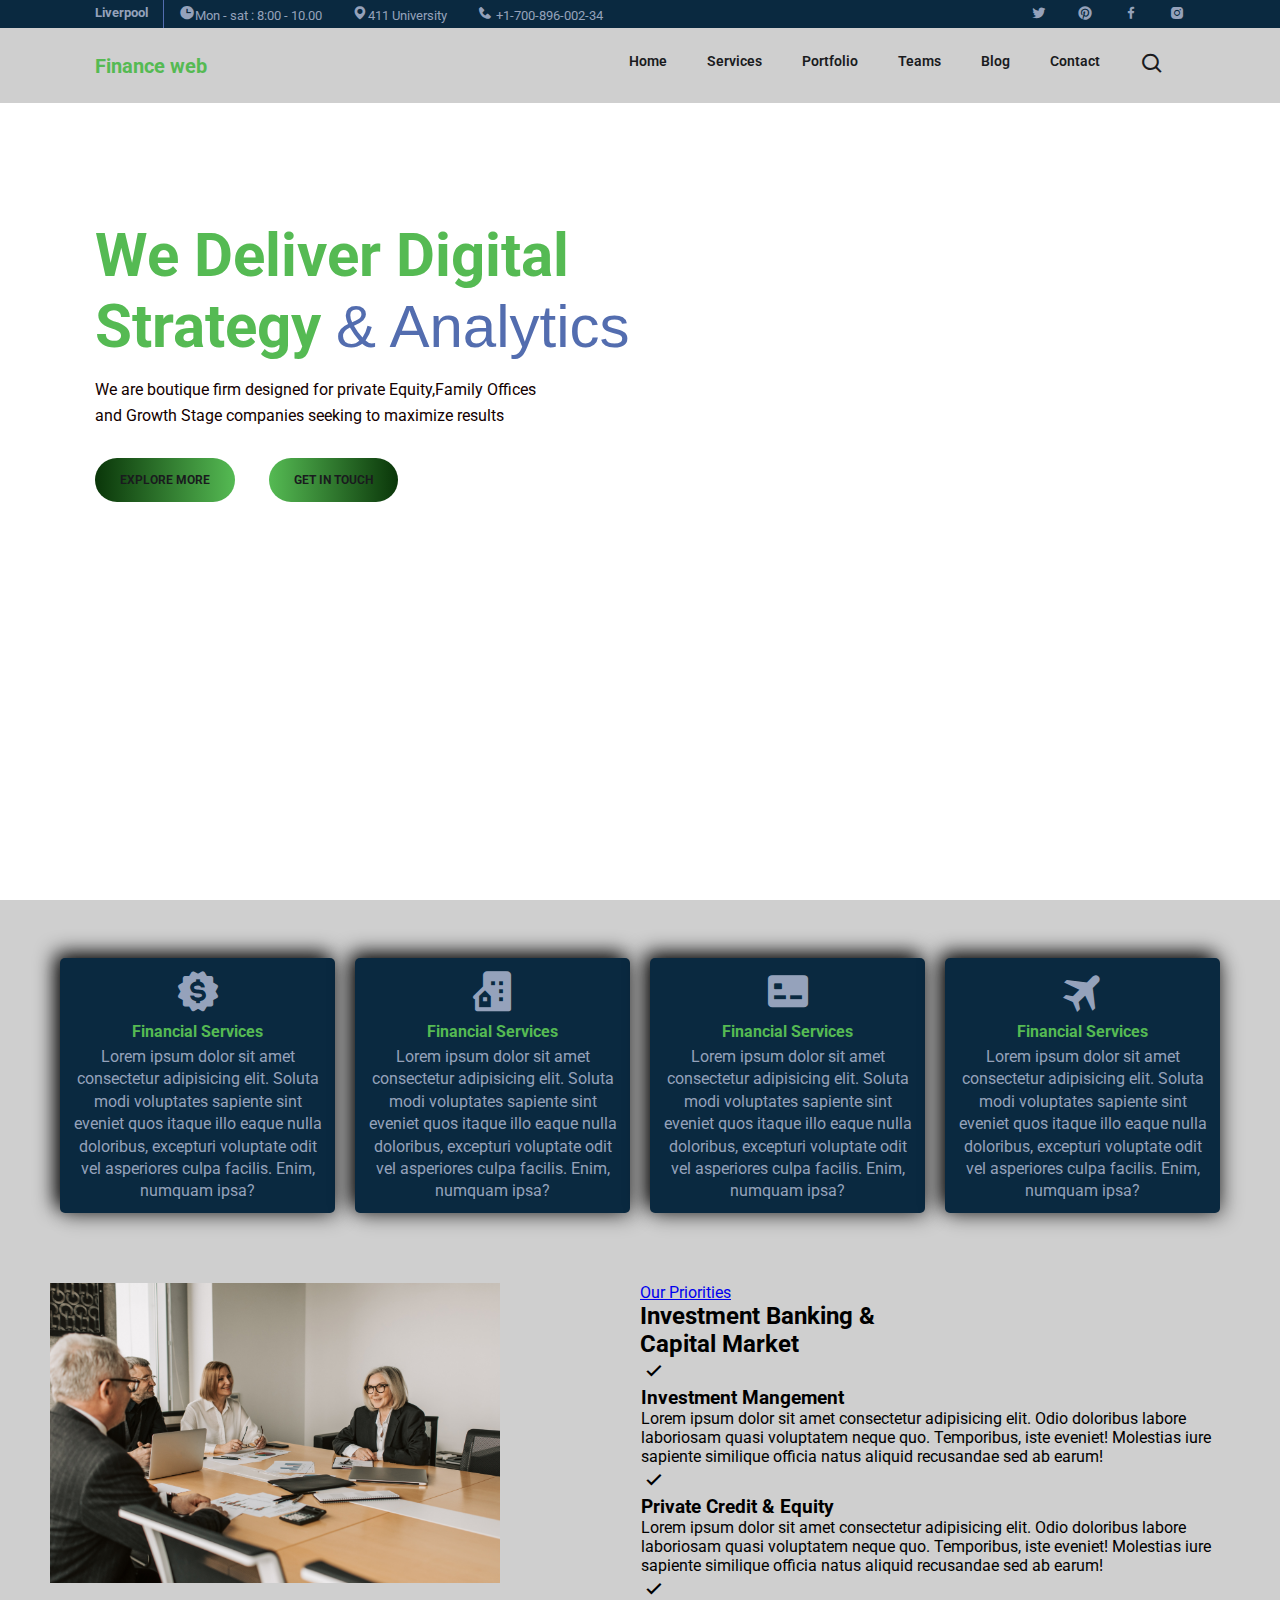
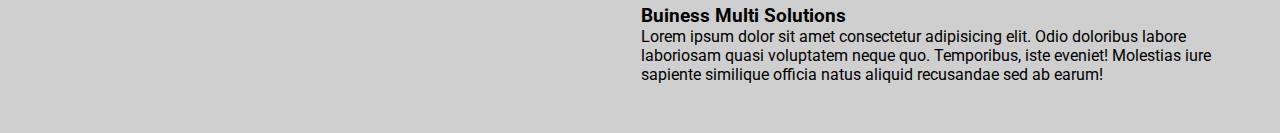
==== index.html @ 07872756 "goals and investments" ====
<!DOCTYPE html>
<html lang="en">

<head>
    <meta charset="UTF-8">
    <meta http-equiv="X-UA-Compatible" content="IE=edge">
    <meta name="viewport" content="width=device-width, initial-scale=1.0">
    <title>Consultancy</title>
    <link rel="stylesheet" href="style.css">
    <link rel="stylesheet" href="boxicons-2.1.4/css/boxicons.min.css">

</head>

<body>
    <div class="showcase">
        <!-- navbar top section -->
        <div class="navbar-top">
            <ul class="left">
                <li><a href="#">Liverpool</a></li>
                <li><a href="#"><i class="bx bxs-time bx-xs"></i>Mon - sat : 8:00 - 10.00</a></li>
                <li><a href="#"><i class="bx bxs-map bx-xs"></i>411 University</a></li>
                <li><a href="#"><i class="bx bxs-phone bx-xs"></i> +1-700-896-002-34</a></li>

            </ul>
            <ul class="right">

                <li><a href="#"><i class="bx bxl-twitter bx-xs"></i></a></li>
                <li><a href="#"><i class="bx bxl-pinterest bx-xs"></i></a></li>
                <li><a href="#"><i class="bx bxl-facebook bx-xs"></i></a></li>
                <li><a href="#"><i class="bx bxl-instagram-alt bx-xs"></i></a></li>
            </ul>
        </div>
        <!-- navbar buton section  -->
        <div class="navbar-botton">
            <a href="#" class="brand-left">Finance web</a>
            <ul class="menu-right">
                <li><a href="#" class="Home">Home</a></li>
                <li><a href="#" class="Home">Services</a></li>
                <li><a href="#" class="Home">Portfolio</a></li>
                <li><a href="#" class="Home">Teams</a></li>
                <li><a href="#" class="Home">Blog</a></li>
                <li><a href="#" class="Home">Contact</a></li>
                <li><a href="#"><i class="bx bx-search bx-sm" id="search-btn"></i></a></li>
            </ul>
            <div class="search-form">
                <input type="search" name="search-box" id="search-box" placeholder="Search here..">
                <label for="search-box" class="bx bx-search bx-sm"></label>
            </div>
        </div>
        <!-- showcase content section -->
        <div class="showcase-content">
            <h1>We Deliver Digital <br> Strategy <span>& Analytics</span></h1>
            <p>We are boutique firm designed for private Equity,Family Offices <br>and Growth Stage companies seeking to maximize results </p>
            <a href="#" class="btn btn-left">EXPLORE MORE</a>
            <a href="#" class="btn btn-right">GET IN TOUCH</a>
        </div>
    </div>

    <!-- Services / goal Section -->
    <section id="services" class="bg-light py-3">
        <div class="wrapper">
            <div class="items">
                <div class="item">
                    <i class="bx bxs-badge-dollar bx-lg"></i>
                    <h3>Financial Services</h3>
                    <p>Lorem ipsum dolor sit amet consectetur adipisicing elit. Soluta modi voluptates sapiente sint eveniet quos itaque illo eaque nulla doloribus, excepturi voluptate odit vel asperiores culpa facilis. Enim, numquam ipsa?</p>
                </div>
                <div class="item">
                    <i class="bx bxs-building-house bx-lg"></i>
                    <h3>Financial Services</h3>
                    <p>Lorem ipsum dolor sit amet consectetur adipisicing elit. Soluta modi voluptates sapiente sint eveniet quos itaque illo eaque nulla doloribus, excepturi voluptate odit vel asperiores culpa facilis. Enim, numquam ipsa?</p>
                </div>
                <div class="item">
                    <i class="bx bxs-credit-card-front bx-lg"></i>
                    <h3>Financial Services</h3>
                    <p>Lorem ipsum dolor sit amet consectetur adipisicing elit. Soluta modi voluptates sapiente sint eveniet quos itaque illo eaque nulla doloribus, excepturi voluptate odit vel asperiores culpa facilis. Enim, numquam ipsa?</p>
                </div>
                <div class="item">
                    <i class="bx bxs-plane-alt bx-lg"></i>
                    <h3>Financial Services</h3>
                    <p>Lorem ipsum dolor sit amet consectetur adipisicing elit. Soluta modi voluptates sapiente sint eveniet quos itaque illo eaque nulla doloribus, excepturi voluptate odit vel asperiores culpa facilis. Enim, numquam ipsa?</p>
                </div>
            </div>
            <div id="goal" class="goal">
                <div class="goal-img">
                    <img src="/images/photo1.jpg">
                </div>
                <div class="goal-text">
                    <a href="#">Our Priorities</a>
                    <h2>Investment Banking & <br> Capital Market</h2>
                    <div class="contents">
                        <div class="content p-4">
                            <i class="bx bx-check bx-sm"></i>
                        </div>
                        <div class="content p-4">
                           <h3>Investment Mangement</h3>
                           <p>Lorem ipsum dolor sit amet consectetur adipisicing elit. Odio doloribus labore laboriosam quasi voluptatem neque quo. Temporibus, iste eveniet! Molestias iure sapiente similique officia natus aliquid recusandae sed ab earum!</p>
                        </div>
                    </div>
                    <div class="contents">
                        <div class="content p-4">
                            <i class="bx bx-check bx-sm"></i>
                        </div>
                        <div class="content p-4">
                           <h3>Private Credit & Equity</h3>
                           <p>Lorem ipsum dolor sit amet consectetur adipisicing elit. Odio doloribus labore laboriosam quasi voluptatem neque quo. Temporibus, iste eveniet! Molestias iure sapiente similique officia natus aliquid recusandae sed ab earum!</p>
                        </div>
                    </div>
                    <div class="contents">
                        <div class="content p-4">
                            <i class="bx bx-check bx-sm"></i>
                        </div>
                        <div class="content p-4">
                           <h3>Buiness Multi Solutions</h3>
                           <p>Lorem ipsum dolor sit amet consectetur adipisicing elit. Odio doloribus labore laboriosam quasi voluptatem neque quo. Temporibus, iste eveniet! Molestias iure sapiente similique officia natus aliquid recusandae sed ab earum!</p>
                        </div>
                    </div>
                </div>
            </div>
        </div>
    </section>
    <script src="app.js"></script>
</body>

</html>
---- style.css ----
@import url('https://fonts.googleapis.com/css2?family=Roboto:ital,wght@0,100;0,300;0,400;0,700;1,900&display=swap');

* {
    margin: 0;
    padding: 0;
    box-sizing: border-box;
    font-family: 'Roboto', sans-serif;
}



/* Utility Classes */
.text-secondary{
    color: #55BA53;
}
.text-center{
    text-align: center;
}
.bg-light{
    background: #cfcfcf;
}

.bg-secondary{
    background: #55BA53;
}

.py-0{
    padding: 16px 0;
}
.py-1{
    padding: 24px 0;
}
.py-2{
    padding: 32px 0;
}
.py-3{
    padding: 48px 0;
}


.p-0{
    padding: 16px;
}
.p-1{
    padding: 24px;
}
.p-2{
    padding: 32px;
}
.p-3{
    padding: 48px;
}
.p-4{
    padding: 1px;
}

.wrapper{
    max-width: 1320px;
    padding: 0 50px;
    margin: 0 auto;
    flex-wrap: wrap;
}


.btn{
    display: inline-block;
    padding: 15px 25px;
    margin-right: 30px;
    margin-top: 10px; 
    text-decoration: none;
    border-radius: 25px;
    color: #1a1b1e ;
    font-size: 12px ;
    font-weight: bold;
    overflow: hidden;
    transition: all 0.5s ease;
}

/* showcase Area Styling */
.showcase {
    background: linear-gradient(rgba(0, 0, 0, 0.6), rgba(0, 0, 0, 0.6), url('./images/background.jpg')) no-repeat center cover/cover;
    width: 100%;
    height: 100vh;
}

/* top Navbar */
.showcase .navbar-top {
    width: 100%;
    display: flex;
    padding: 0 80px;
    margin: 0 auto;
    justify-content: space-between;
    align-items: center;
    background-color: #0a2940;
    top: 0;
    left: 0;

}

.showcase .left {
    display: flex;
    list-style: none;
}

.showcase .left li a {
    display: inline-block;
    font-size: 13px;
    text-decoration: none;
    color: #95A2BB;
    padding: 5px 15px;
    transition: all 0.5s ease;
}

.showcase .left li a:hover {
    color: #55ba53;
}

.showcase .left li:first-child {
    font-weight: 700;
    border-right: 1px solid #536daf;
}

.showcase .right {
    display: flex;
    list-style: none;
}

.showcase .right li a {
    display: inline-block;
    font-size: 13px;
    text-decoration: none;
    color: #95A2BB;
    padding: 5px 15px;
    transition: all 0.5s ease;
}

.showcase .right li a:hover {
    color: #55ba53;
}

/* Botton navbar */
.showcase .navbar-botton {
    width: 100%;
    background: #cfcfcf;
    padding: 25px 95px;
    align-items: center;
    margin: 0 auto;
    display: flex;
    position: absolute;
    justify-content: space-between;
}

.showcase .navbar-botton .brand-left {
    color: #55ba53;
    font-size: 20px;
    font-weight: 700;
    text-decoration: none;
    transition: all 0.5s ease;
}

.showcase .navbar-botton .brand-left:hover {
    color: #0a2940;
}

.showcase .navbar-botton .menu-right {
    display: flex;
    list-style: none;
    font-size: 14px;
    font-weight: 600;

}

.showcase .navbar-botton .menu-right a {
    text-decoration: none;
    display: inline-block;
    padding: 0 20px;
    color: #1a1b1e;
    transition: all 0.5s ease;
}

.showcase .navbar-botton .menu-right a:hover {
    color: #55ba53;
}

/* Navnar Botton Search form */
.navbar-botton .search-form {
    position: absolute;
    top: 60%;
    right: 10%;
    background: #f4f4f4;
    width: 350px;
    height: 28px;
    display: flex;
    align-items: center;
    transform: scaleY(0);
    transform-origin: top;
    transition: all 0.5s ease;
}

.navbar-botton .search-form.active {
    transform: scaleY(1);
}

.navbar-botton .search-form input {
    width: 100%;
    height: 100%;
    font-size: 20px;
    border: none;
    background: #f4f4f4;
    color: #1a1b1e;
    padding: 14px;
    text-transform: none;
    outline: none;
}

.navbar-botton .search-form label {
    cursor: pointer;
    font-size: 30px;
    border: none;
    margin-right: 12px;
}

.navbar-botton .search-form label:hover {
    color: #55ba53;
}
/* showcase-content section styling */
.showcase .showcase-content{
    max-width: 850px;
    margin-top: 15%;
    padding: 0 95px;
}

.showcase .showcase-content h1{
    color: #55ba53;
    font-size: 60px;
    margin: 15px 0;
}
.showcase .showcase-content span{
    color: #536daf;
    font-family: 'Verdana' ,sans-serif;
    font-weight: 500;
}

.showcase .showcase-content p{
    color: #130000;
    line-height: 1.6;
    margin-bottom: 20px;
    text-align: justify;
}
.showcase .showcase-content .btn-left{
    background: linear-gradient(to right, #0a3609 , #55BA53);
}

.showcase .showcase-content .btn-right{
    background: linear-gradient(to left, #0a3609 , #55BA53);
}

/* services Section Styling */

#services .items{
    display: flex;
    padding-bottom: 40px;
}

#services .items .item{
    text-align: center;
    padding: 10px;
    margin: 10px;
    background: #0a2940;
    border-radius:5px ;
    box-shadow: 5px 5px 20px rgba(0, 0, 0, 0.3), -5px  -5px 20px rgba(0,0,0.3);
    transition: all 0.5s ease;
}

#services .items .item h3{
    color: #55ba53;
    font-size: 16px;
    margin: 5px;
}
#services .items .item p{
    line-height: 1.4;
    color: #95A2BB;
}
#services .items .item i{
    color: #95A2BB;
}
#services .items .item:hover i{
    color: #55BA53;

}
#services .items .item:hover{
    color: #0a2940;
    transform: scale(1.05);
}

#services .items .item:hover h3{
    color: #f4f4f4;
}

/* Services Section Bottoin */
#goal{
    display: flex;
    padding-top: 20px;
}

#goal div{
    flex: 1;
}

#goal .goal-img{
    display: inline-block;
    position: relative;
    width: 600px;
    height: 300px;
    overflow: hidden;
}
#goal .goal-img img{
    width: auto;
    height: 100%;
    object-fit: cover;
}
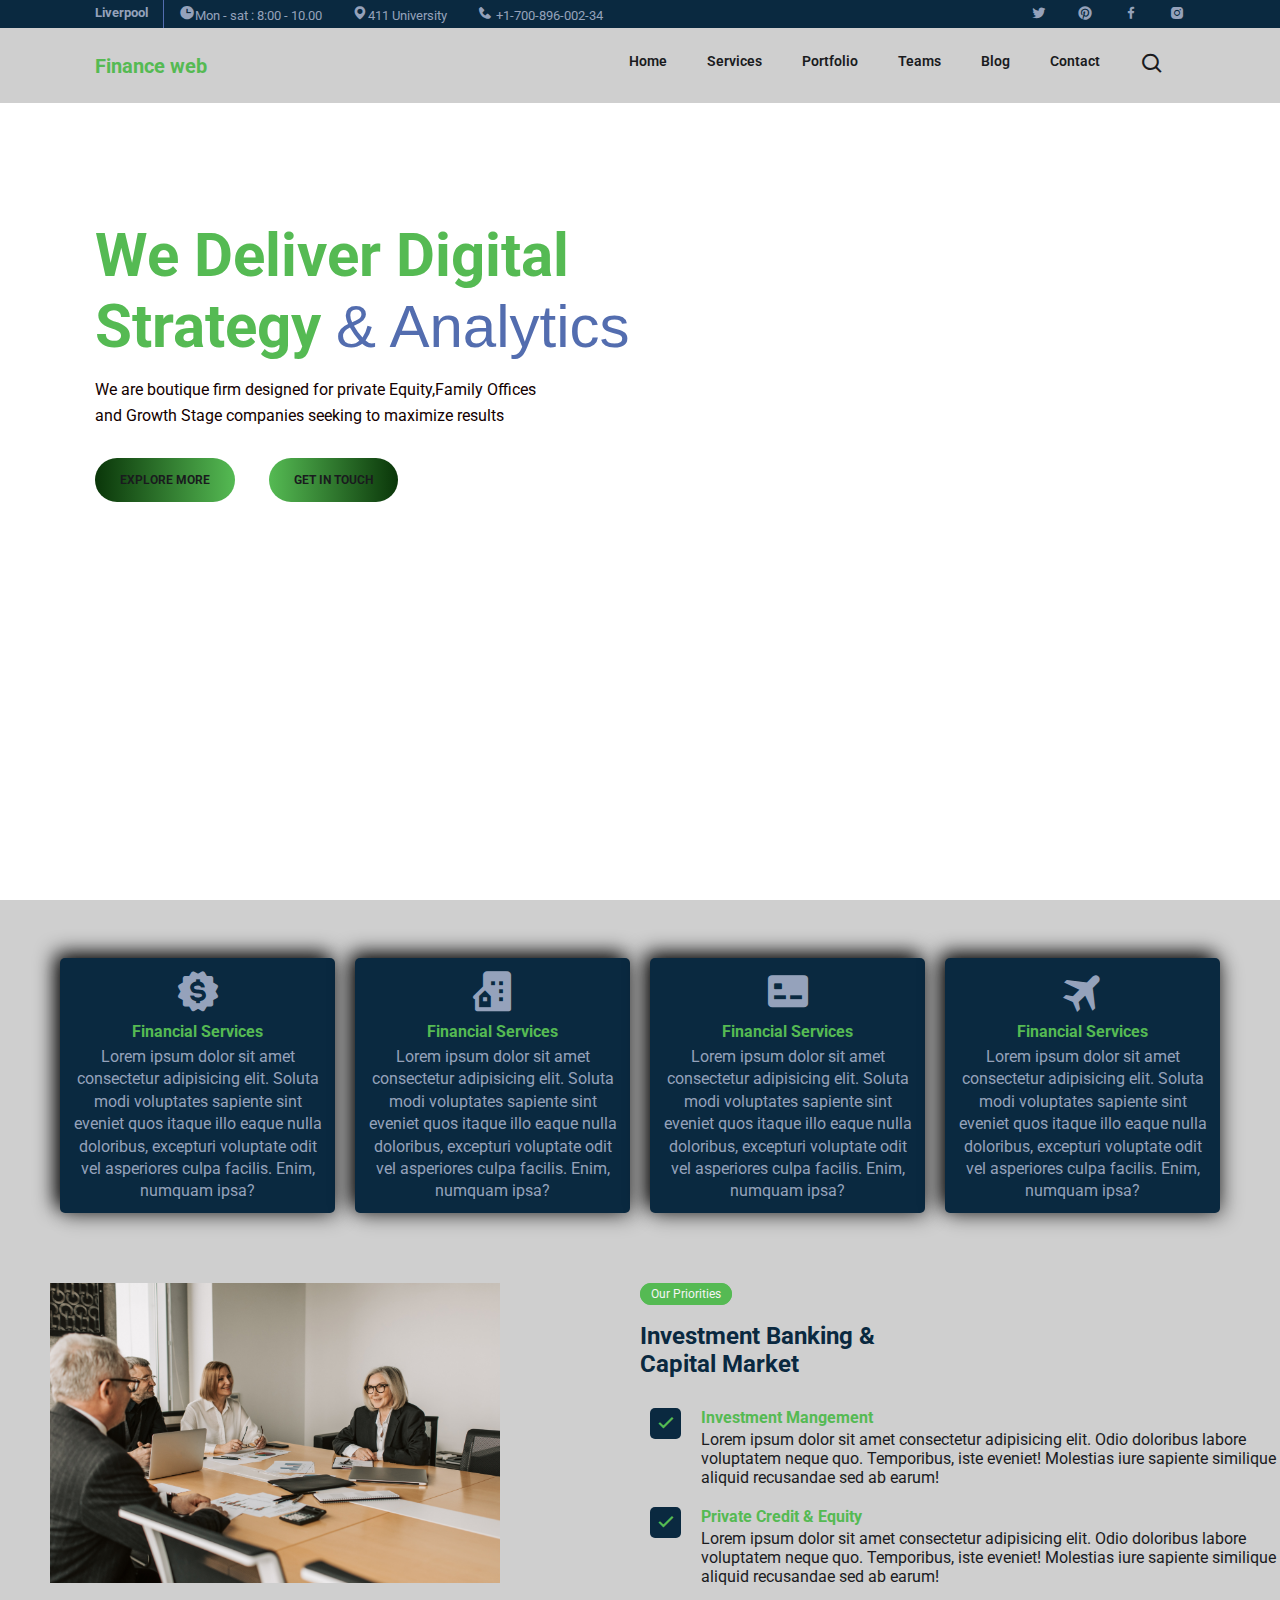
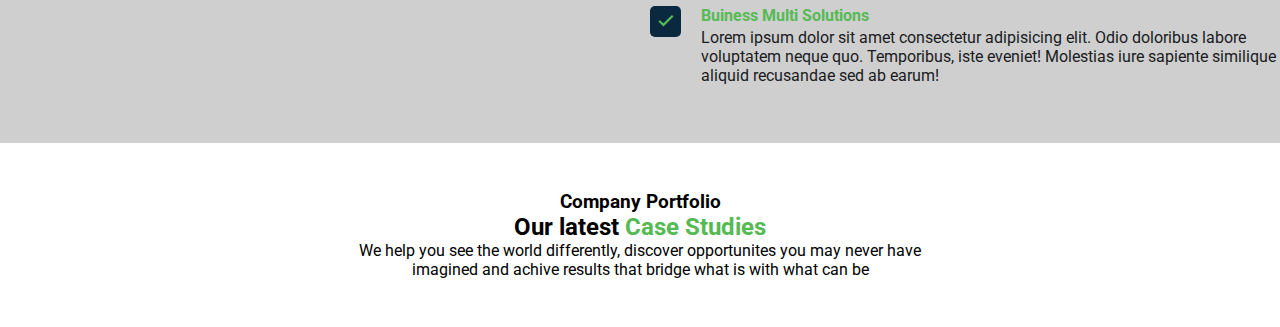
==== commit 3d8f7fb7: "commit new 1" ====
--- a/index.html
+++ b/index.html
@@ -94,7 +94,7 @@
                         </div>
                         <div class="content p-4">
                            <h3>Investment Mangement</h3>
-                           <p>Lorem ipsum dolor sit amet consectetur adipisicing elit. Odio doloribus labore laboriosam quasi voluptatem neque quo. Temporibus, iste eveniet! Molestias iure sapiente similique officia natus aliquid recusandae sed ab earum!</p>
+                           <p>Lorem ipsum dolor sit amet consectetur adipisicing elit.  Odio doloribus labore  <br>voluptatem neque quo.  Temporibus, iste eveniet! Molestias iure sapiente similique  <br>aliquid  recusandae sed ab earum!</p>
                         </div>
                     </div>
                     <div class="contents">
@@ -103,7 +103,7 @@
                         </div>
                         <div class="content p-4">
                            <h3>Private Credit & Equity</h3>
-                           <p>Lorem ipsum dolor sit amet consectetur adipisicing elit. Odio doloribus labore laboriosam quasi voluptatem neque quo. Temporibus, iste eveniet! Molestias iure sapiente similique officia natus aliquid recusandae sed ab earum!</p>
+                           <p>Lorem ipsum dolor sit amet consectetur adipisicing elit.  Odio doloribus labore  <br>voluptatem neque quo.  Temporibus, iste eveniet! Molestias iure sapiente similique  <br>aliquid  recusandae sed ab earum!</p>
                         </div>
                     </div>
                     <div class="contents">
@@ -112,13 +112,22 @@
                         </div>
                         <div class="content p-4">
                            <h3>Buiness Multi Solutions</h3>
-                           <p>Lorem ipsum dolor sit amet consectetur adipisicing elit. Odio doloribus labore laboriosam quasi voluptatem neque quo. Temporibus, iste eveniet! Molestias iure sapiente similique officia natus aliquid recusandae sed ab earum!</p>
+                           <p>Lorem ipsum dolor sit amet consectetur adipisicing elit.  Odio doloribus labore  <br>voluptatem neque quo.  Temporibus, iste eveniet! Molestias iure sapiente similique  <br>aliquid  recusandae sed ab earum!</p>
                         </div>
                     </div>
                 </div>
             </div>
         </div>
     </section>
+
+<!-- Portfolio section  -->
+
+<section id="portfolio" class="portfolio py-3">
+    <h3 class="text-center">Company Portfolio</h3>
+    <h2 class="text-center">Our latest <span class="text-secondary">Case Studies</span></h2>
+    <p class="text-center">We help you see the world differently, discover opportunites you may never have <br> imagined and achive results that bridge what is with what can be </p>
+</section>
+
     <script src="app.js"></script>
 </body>
 
--- a/style.css
+++ b/style.css
@@ -318,4 +318,52 @@
     width: auto;
     height: 100%;
     object-fit: cover;
+}
+#goal .goal-text{
+    margin: 0 40px ;
+}
+
+#goal .goal-text a{
+    color: #f4f4f4;
+    background: #55ba53;
+    text-decoration: none;
+    font-size: 12px;
+    border: 1px solid #55BA53;
+    border-radius: 25px;
+    padding: 3px 10px;
+    transition: 0.5s;
+}
+
+#goal .goal-text a:hover{
+    color: #55BA53;
+    background: #0a2940;
+}
+#goal .goal-text h2{
+    margin: 20px 0;
+    color: #0a2940;
+}
+
+#goal .goal-text .contents{
+    display: flex;
+}
+
+#goal .goal-text .contents .content{
+    flex: none;
+    padding: 10px;
+}
+#goal .goal-text .contents .content h3{
+    font-size: 16px;
+    padding-bottom: 3px;
+    color: #55BA53;
+}
+#goal .goal-text .contents .content p{
+    color: #1a1b1e;
+}
+#goal .goal-text .contents .content i{
+    color: #55BA53;
+    padding: 3px;
+    background: #0a2940;
+    align-self: flex-startS;
+    border-radius: 5px;
+    margin-right: 5pxS;
 }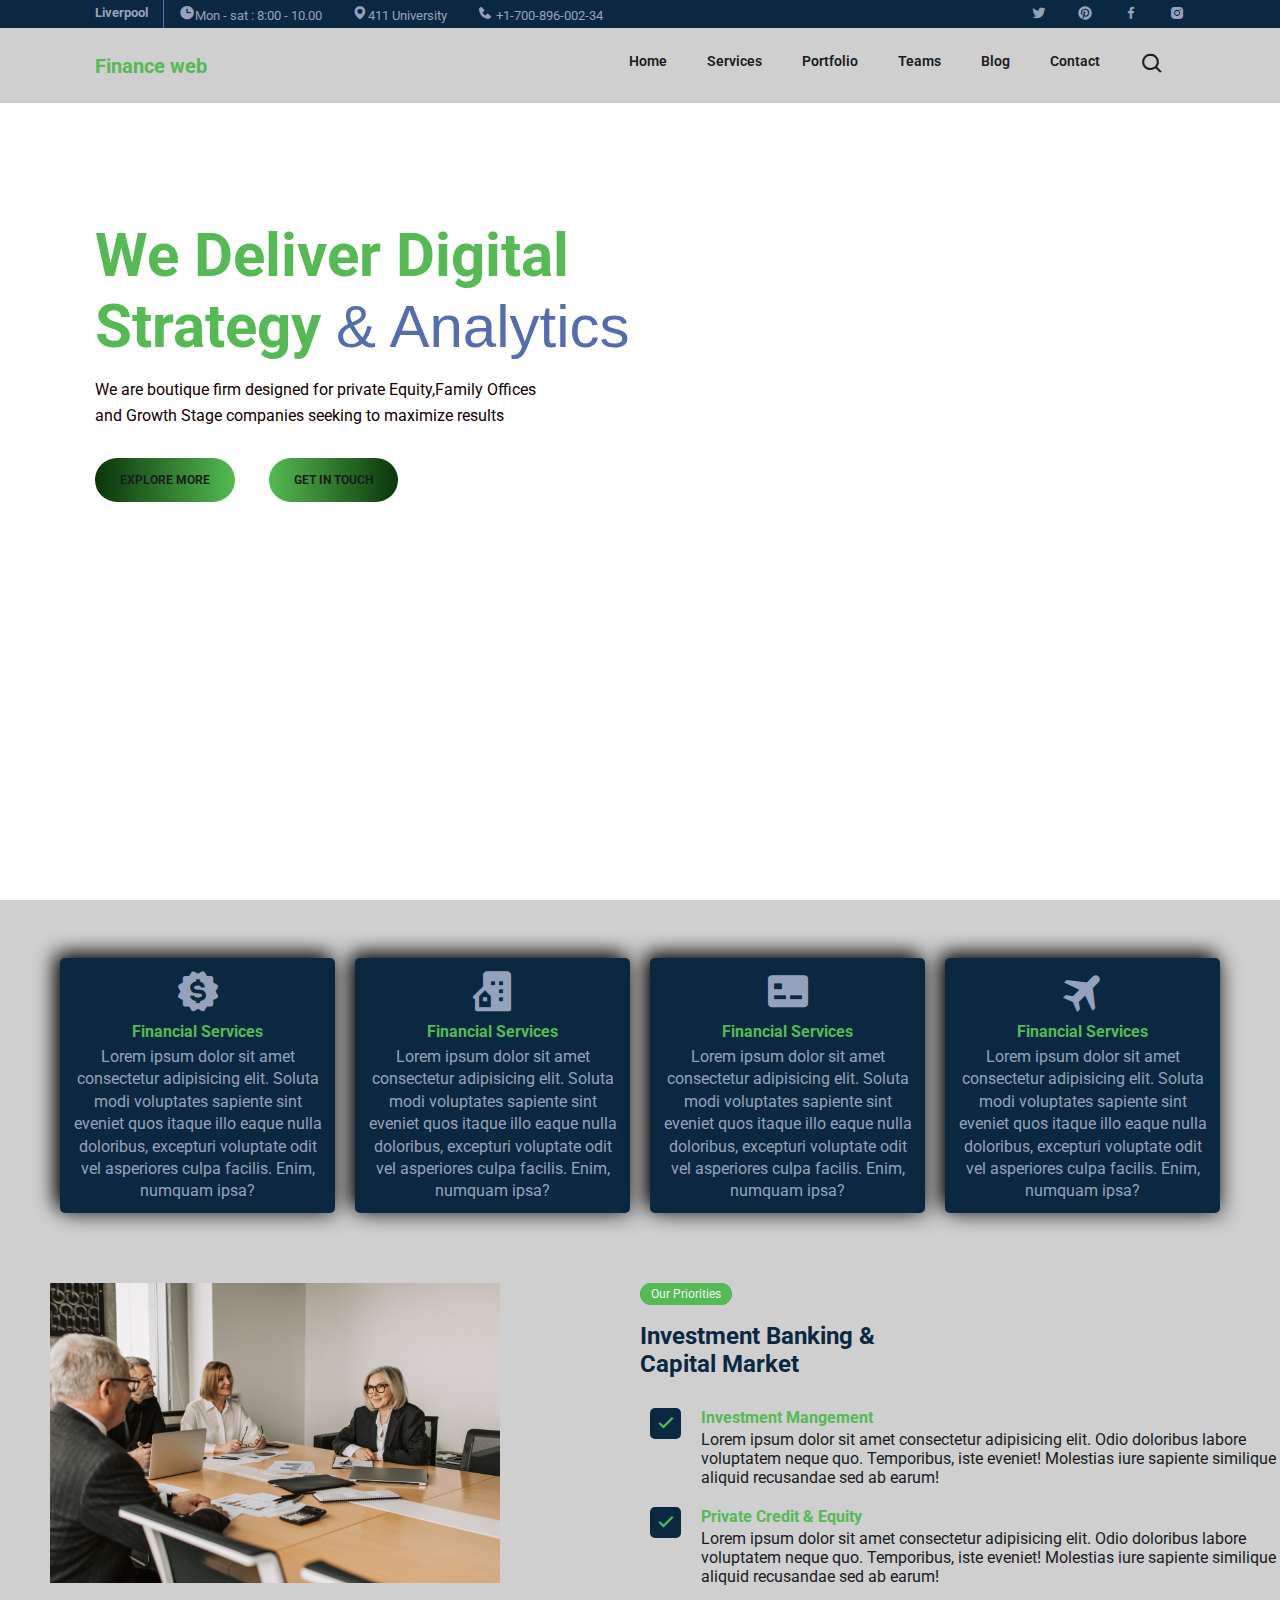
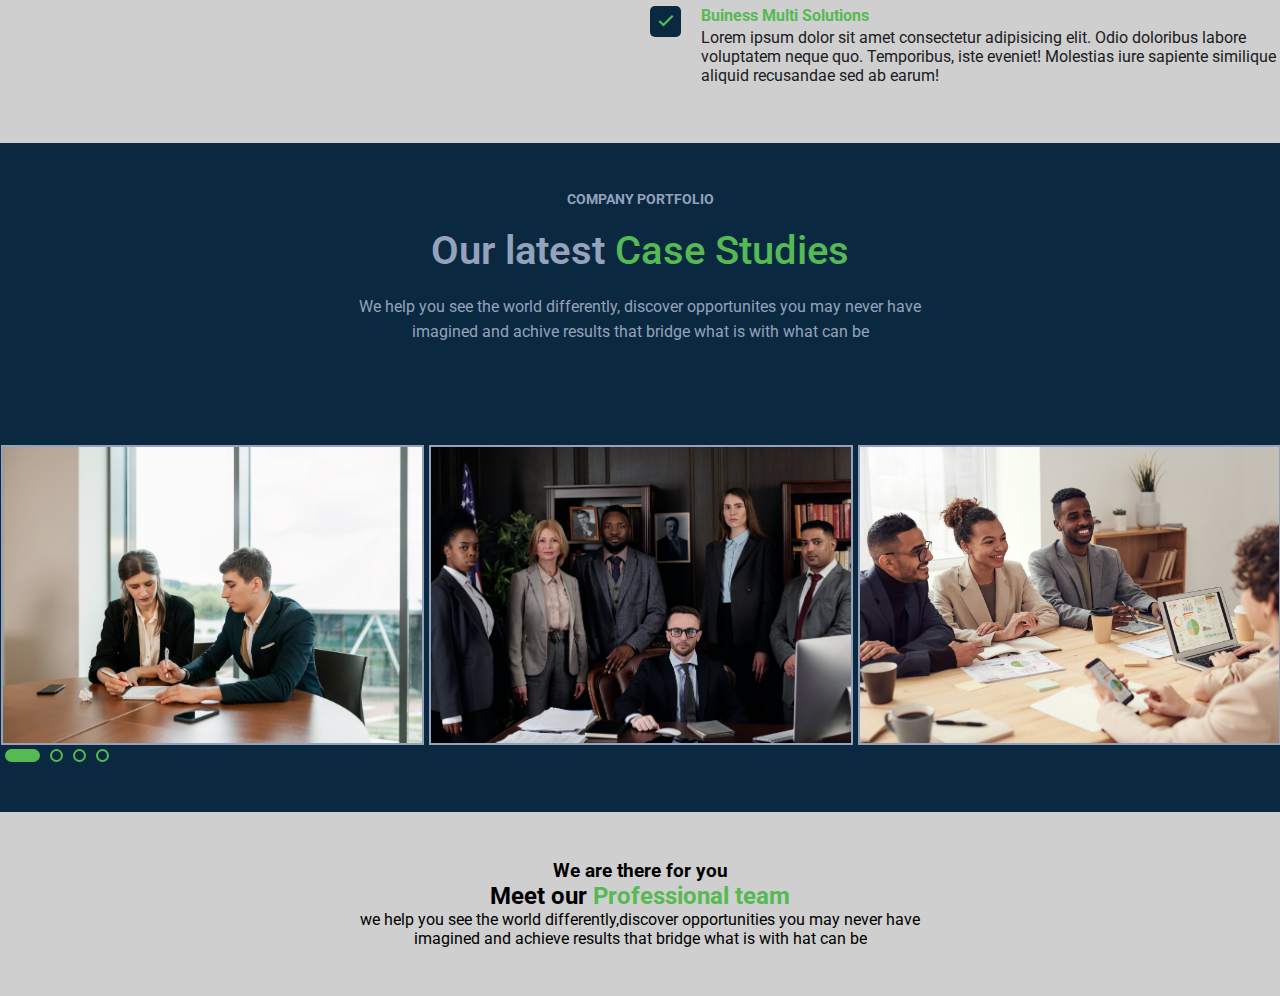
==== commit aac13280: "update" ====
--- a/index.html
+++ b/index.html
@@ -8,6 +8,7 @@
     <title>Consultancy</title>
     <link rel="stylesheet" href="style.css">
     <link rel="stylesheet" href="boxicons-2.1.4/css/boxicons.min.css">
+    <link rel="stylesheet" href="https://cdnjs.cloudflare.com/ajax/libs/OwlCarousel2/2.3.4/assets/owl.carousel.min.css" />
 
 </head>
 
@@ -126,7 +127,57 @@
     <h3 class="text-center">Company Portfolio</h3>
     <h2 class="text-center">Our latest <span class="text-secondary">Case Studies</span></h2>
     <p class="text-center">We help you see the world differently, discover opportunites you may never have <br> imagined and achive results that bridge what is with what can be </p>
+    <div class="owl-carousel">
+        <div class="item">
+            <img src="./images/photo2.jpg">
+        </div>
+        <div class="item">
+            <img src="./images/photo3.jpg">
+        </div>
+        <div class="item">
+            <img src="./images/photo4.jpg">
+        </div>
+        <div class="item">
+            <img src="./images/photo5.jpg">
+        </div>
+        <div class="item">
+            <img src="./images/photo6.jpg">
+        </div>
+        <div class="item">
+            <img src="./images/photo7.jpg">
+        </div>
+        <div class="item">
+            <img src="./images/photo8.jpg">
+        </div>
+        <div class="item">
+            <img src="./images/photo9.jpg">
+        </div>
+        <div class="item">
+            <img src="./images/photo10.jpg">
+        </div>
+        <div class="item">
+            <img src="./images/photo11.jpg">
+        </div>
+        <div class="item">
+            <img src="./images/photo12.jpg">
+        </div>
+        <div class="item">
+            <img src="./images/photo13.jpg">
+        </div>
+    </div>
 </section>
+<!-- team section  -->
+<section id="teams" class="teams bg-light py-3">
+    <h3 class="text-center">We are there for you </h3>
+    <h2 class="text-center">Meet our <spa class="text-secondary">Professional team</span></h2>
+        <p class="text-center">we help you see the world differently,discover opportunities you may never have <br> imagined and achieve results that bridge what is with hat can be </p>
+    </section>
+
+
+
+<script src="https://code.jquery.com/jquery-3.6.3.min.js" ></script>
+<script src="https://cdnjs.cloudflare.com/ajax/libs/waypoints/4.0.1/jquery.waypoints.min.js" ></script>
+<script src="https://cdnjs.cloudflare.com/ajax/libs/OwlCarousel2/2.3.4/owl.carousel.min.js" ></script>
 
     <script src="app.js"></script>
 </body>
--- a/style.css
+++ b/style.css
@@ -144,11 +144,22 @@
     background: #cfcfcf;
     padding: 25px 95px;
     align-items: center;
-    margin: 0 auto;
-    display: flex;
-    position: absolute;
+    margin:  auto;
+    display: flex;
+    position: fixed;
     justify-content: space-between;
-}
+    overflow: hidden;
+}
+.navbar-botton.sticky{
+    padding: 15px 95px;
+    background: #f4f4f4;
+    border-bottom: 1px solid #0a2940;
+    color: #0a2940;
+    top:0;
+    z-index: 999 ;
+
+}
+
 
 .showcase .navbar-botton .brand-left {
     color: #55ba53;
@@ -156,6 +167,10 @@
     font-weight: 700;
     text-decoration: none;
     transition: all 0.5s ease;
+}
+
+.showcase .navbar-botton.sticky .brand-left {
+    color: #0a290a;
 }
 
 .showcase .navbar-botton .brand-left:hover {
@@ -169,6 +184,11 @@
     font-weight: 600;
 
 }
+
+.showcase .navbar-botton.sticky .menu-right li:last-child{
+    display: none;
+}
+
 
 .showcase .navbar-botton .menu-right a {
     text-decoration: none;
@@ -366,4 +386,57 @@
     align-self: flex-startS;
     border-radius: 5px;
     margin-right: 5pxS;
+}
+/* portfolio section styling  */
+
+#portfolio{
+    background: #0a2940;
+}
+.portfolio h3{
+    color: #95A2BB;
+    font-size: 14px;
+    padding-bottom: 20px;
+    text-transform: uppercase;
+}
+.portfolio h2{
+    font-size: 40px ;
+    font-weight: 600;
+    color: #95a2bb;
+    margin-bottom:  20px;
+}
+.portfolio h2 span{
+    font-weight: 500;
+}
+.portfolio p{
+    color: #95a2bb;
+    line-height: 1.6;
+    margin-bottom: 100px;
+}
+
+.owl-carousel .item img{
+    display: block;
+    width: 700px;
+    height: 300px;
+    border: 2px solid #95a2bb;
+    object-fit: cover;
+}
+.owl-dot{
+    text-align: center;
+    margin-top: 20px;
+}
+.owl-dot{
+    height: 13px;
+    width: 13px ;
+    margin: 0 5px;
+    outline: none !important ;
+    border-radius: 50% ;
+    border: 2px solid #55ba53 !important;
+}
+.owl-dot.active{
+    width: 35px;
+    border-radius: 14px;
+}
+.owl-dot.active,
+.owl-dot:hover{
+    background: #55ba53 !important;
 }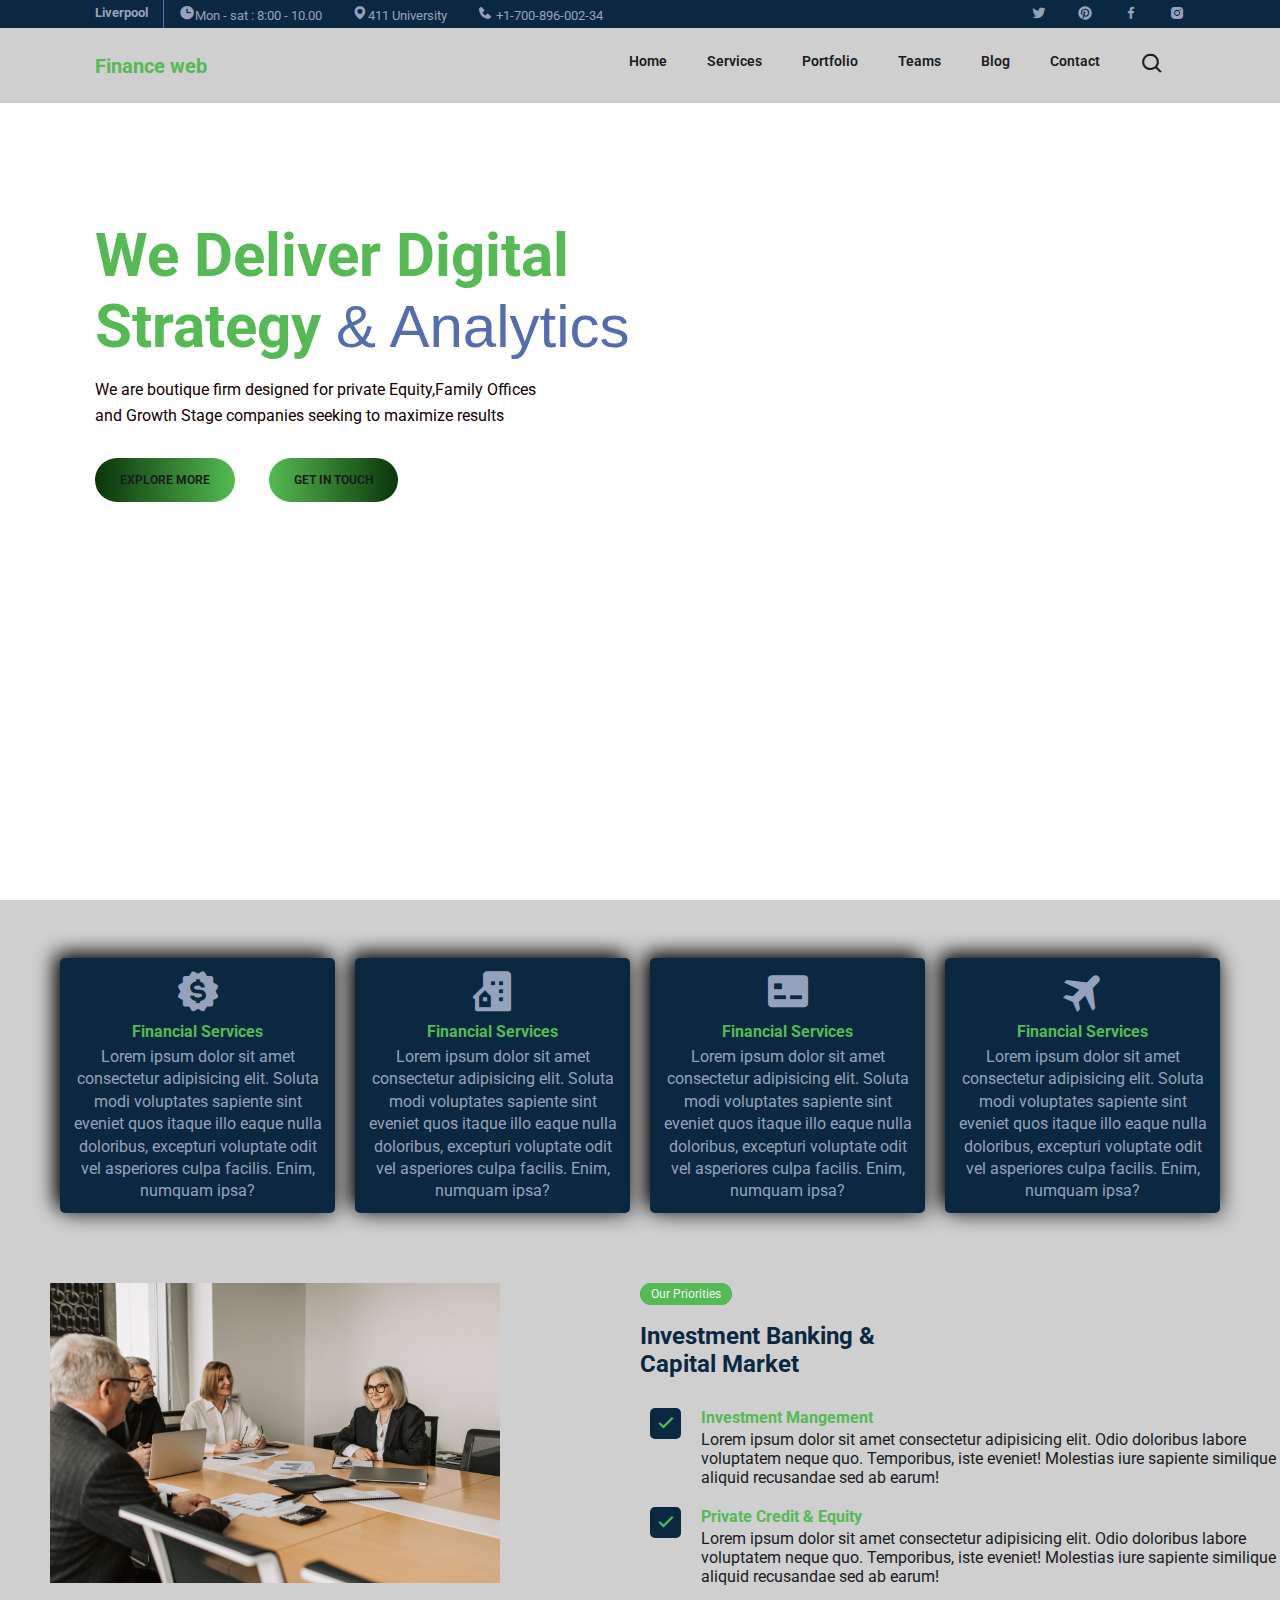
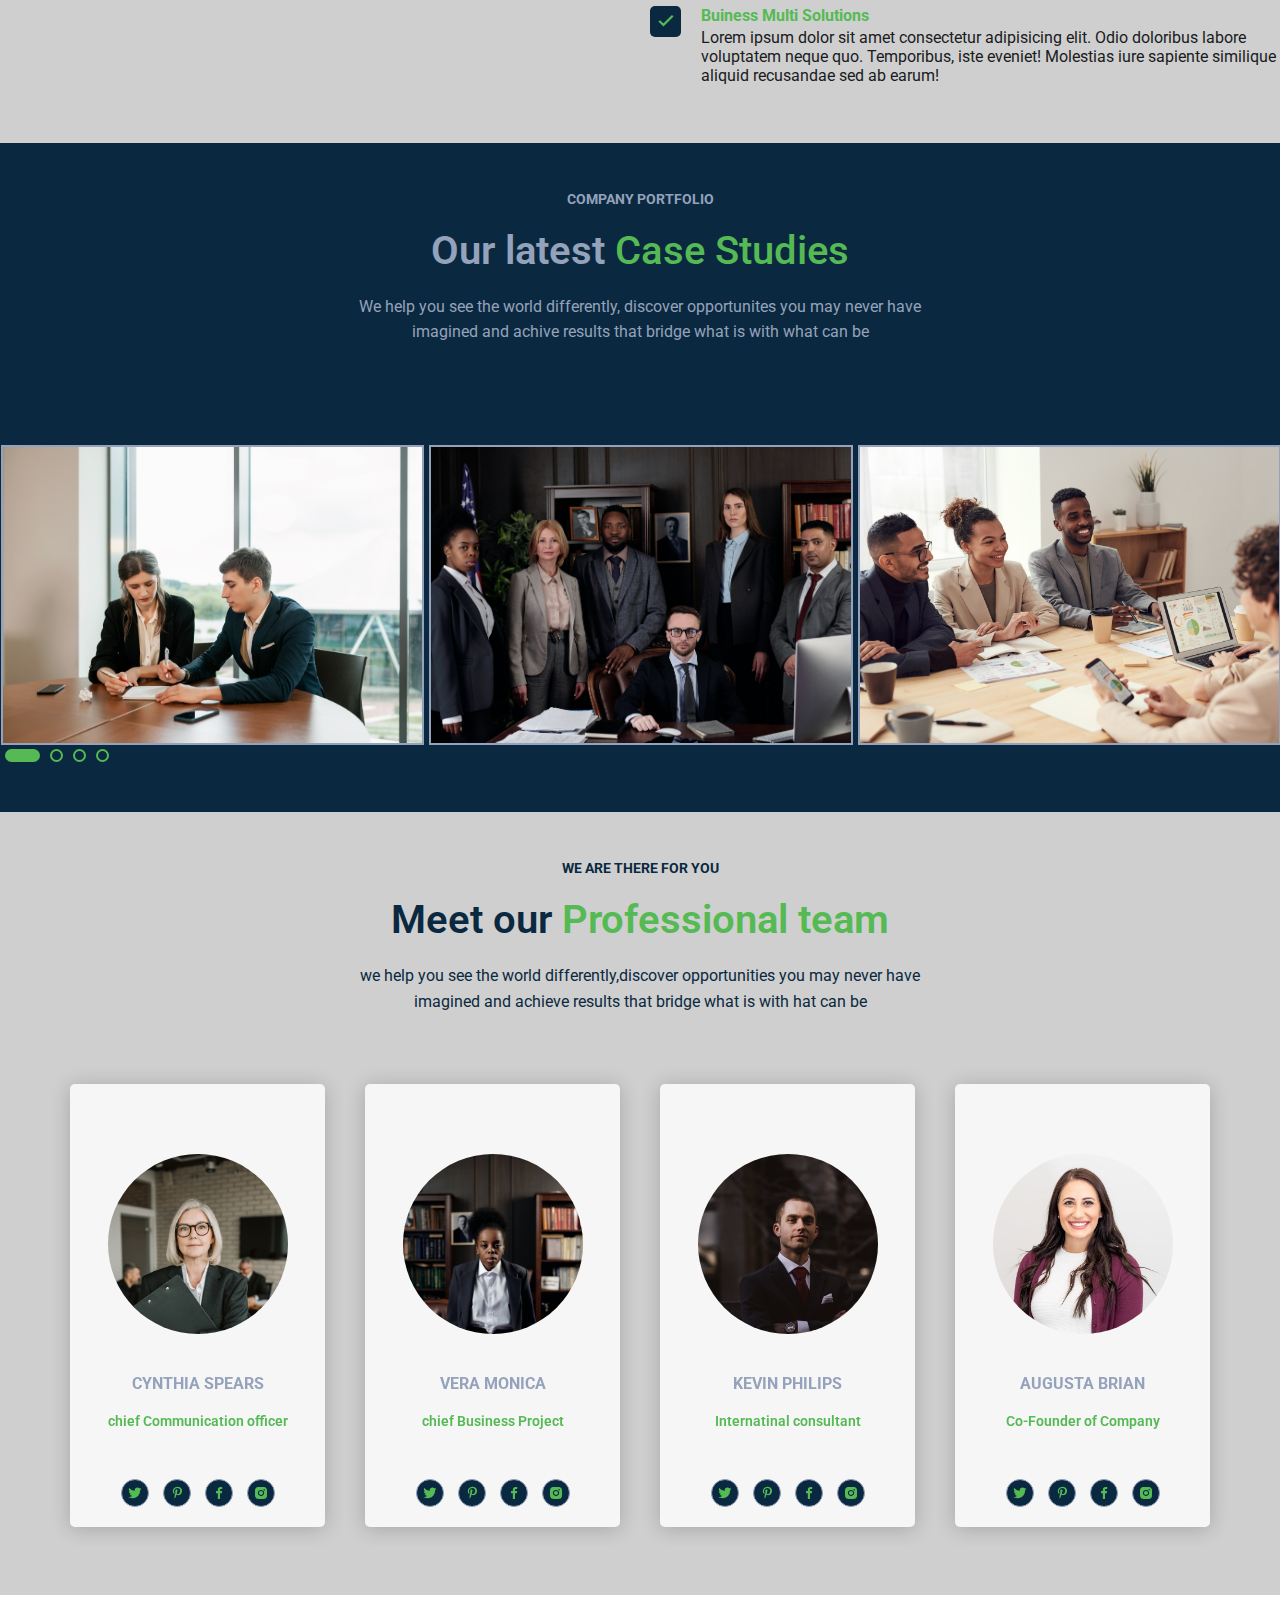
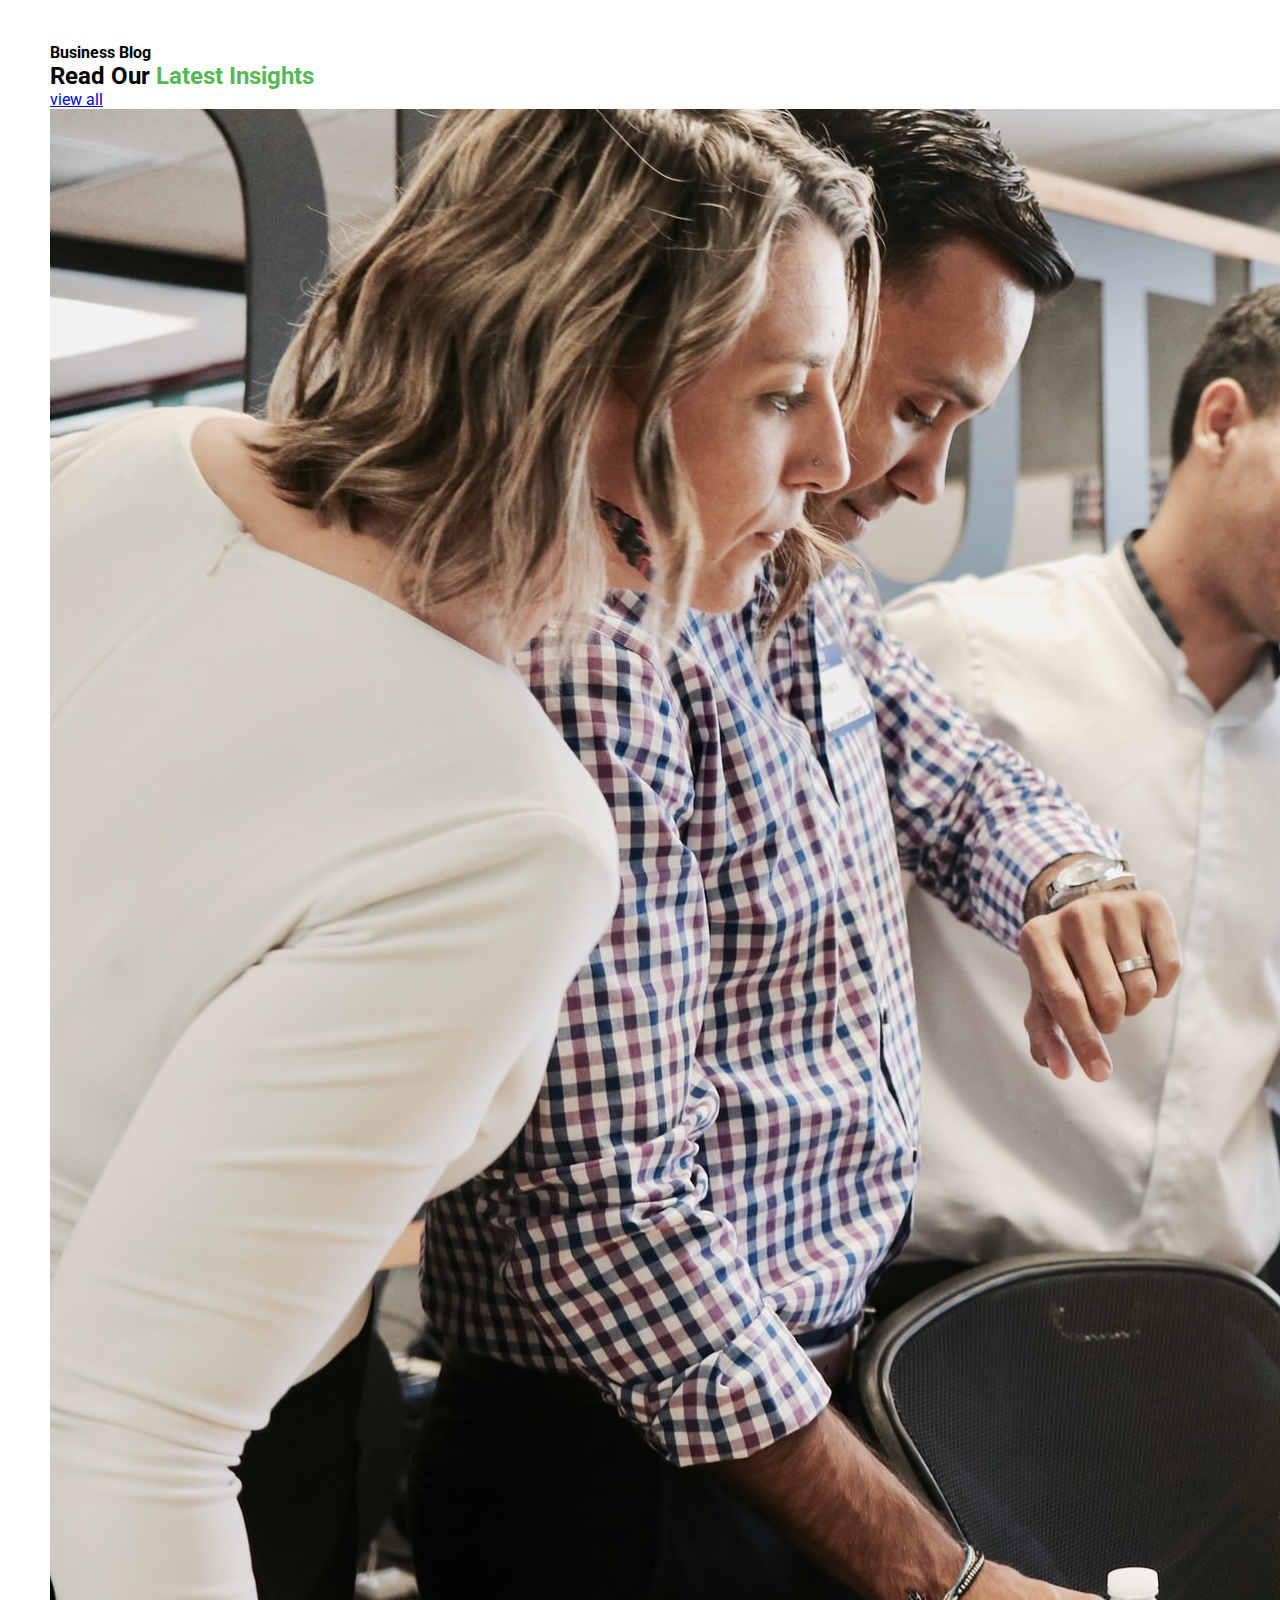
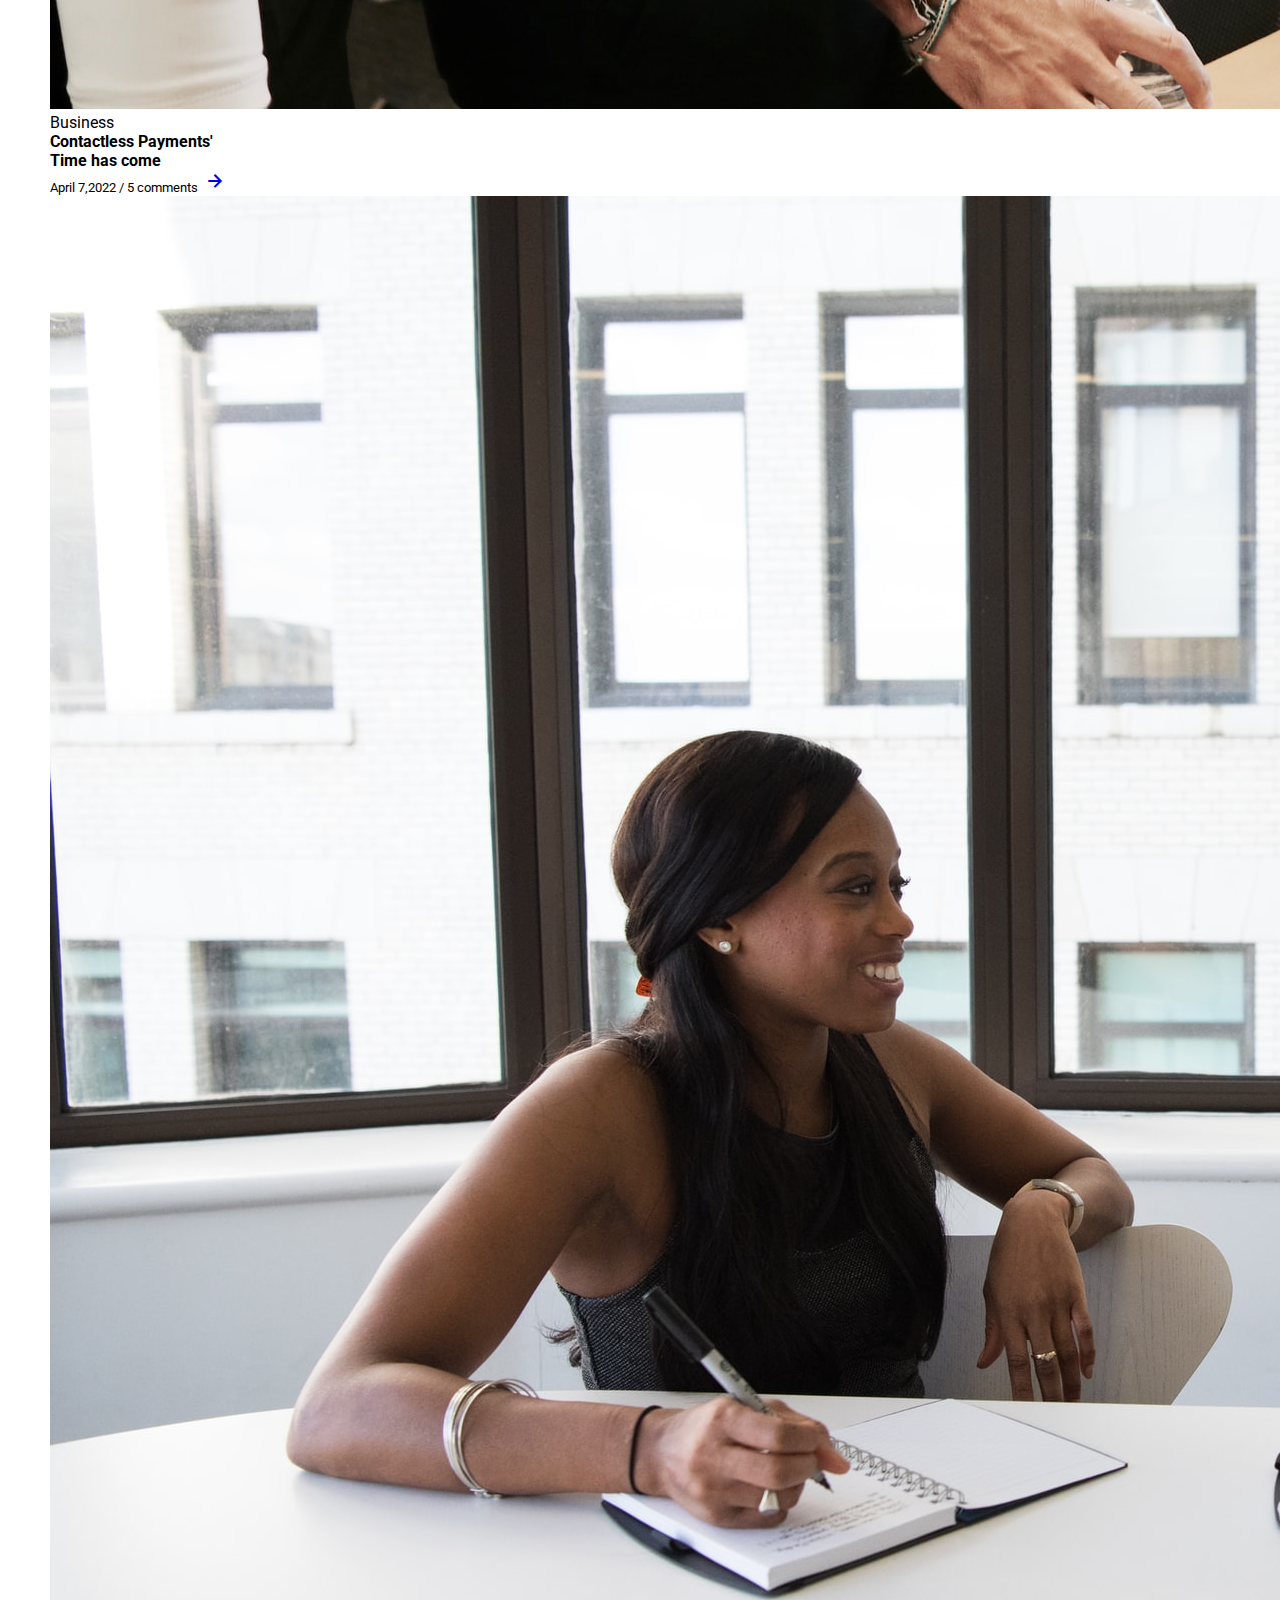
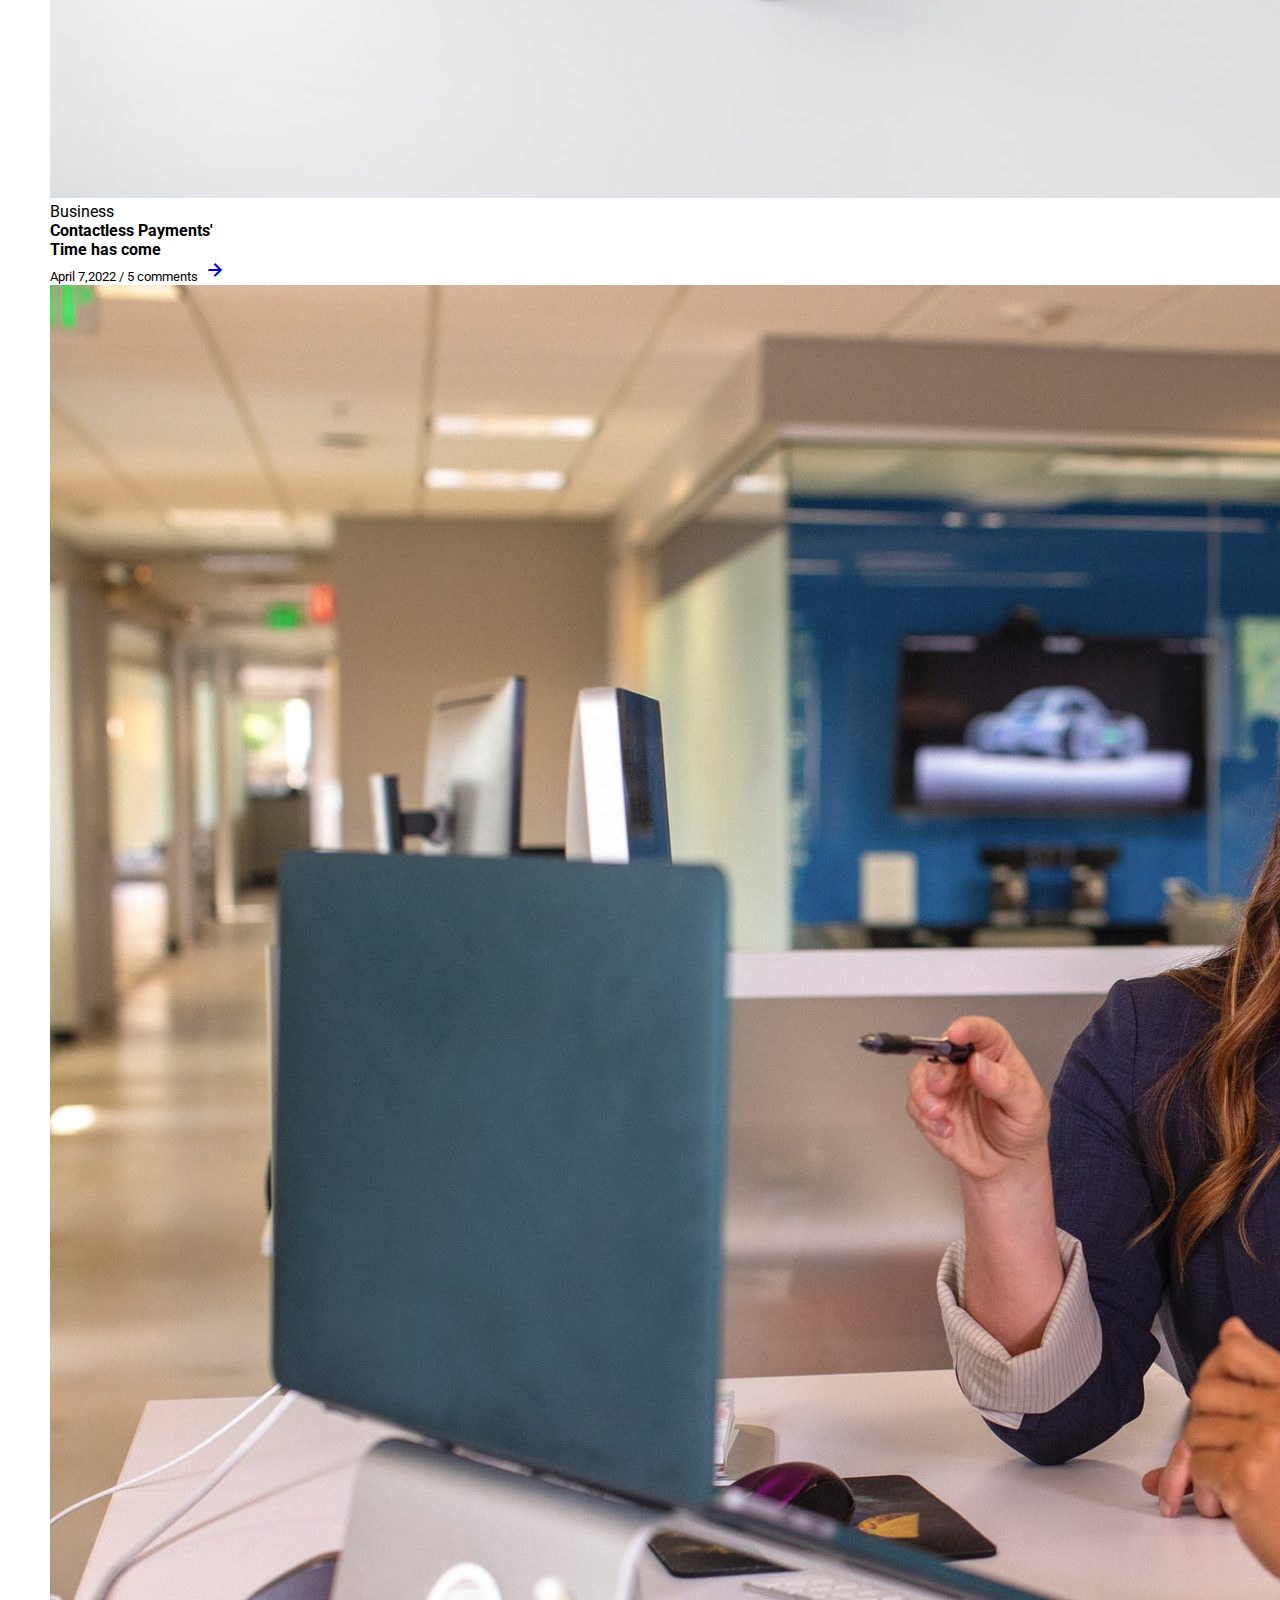
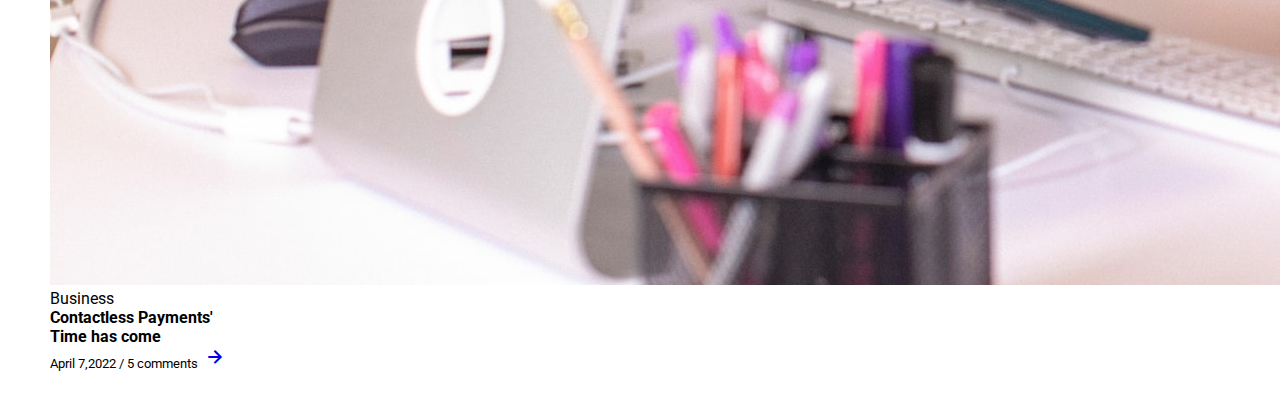
==== commit a8b47845: "professionals and blog" ====
--- a/index.html
+++ b/index.html
@@ -8,7 +8,8 @@
     <title>Consultancy</title>
     <link rel="stylesheet" href="style.css">
     <link rel="stylesheet" href="boxicons-2.1.4/css/boxicons.min.css">
-    <link rel="stylesheet" href="https://cdnjs.cloudflare.com/ajax/libs/OwlCarousel2/2.3.4/assets/owl.carousel.min.css" />
+    <link rel="stylesheet"
+        href="https://cdnjs.cloudflare.com/ajax/libs/OwlCarousel2/2.3.4/assets/owl.carousel.min.css" />
 
 </head>
 
@@ -51,7 +52,8 @@
         <!-- showcase content section -->
         <div class="showcase-content">
             <h1>We Deliver Digital <br> Strategy <span>& Analytics</span></h1>
-            <p>We are boutique firm designed for private Equity,Family Offices <br>and Growth Stage companies seeking to maximize results </p>
+            <p>We are boutique firm designed for private Equity,Family Offices <br>and Growth Stage companies seeking to
+                maximize results </p>
             <a href="#" class="btn btn-left">EXPLORE MORE</a>
             <a href="#" class="btn btn-right">GET IN TOUCH</a>
         </div>
@@ -64,22 +66,30 @@
                 <div class="item">
                     <i class="bx bxs-badge-dollar bx-lg"></i>
                     <h3>Financial Services</h3>
-                    <p>Lorem ipsum dolor sit amet consectetur adipisicing elit. Soluta modi voluptates sapiente sint eveniet quos itaque illo eaque nulla doloribus, excepturi voluptate odit vel asperiores culpa facilis. Enim, numquam ipsa?</p>
+                    <p>Lorem ipsum dolor sit amet consectetur adipisicing elit. Soluta modi voluptates sapiente sint
+                        eveniet quos itaque illo eaque nulla doloribus, excepturi voluptate odit vel asperiores culpa
+                        facilis. Enim, numquam ipsa?</p>
                 </div>
                 <div class="item">
                     <i class="bx bxs-building-house bx-lg"></i>
                     <h3>Financial Services</h3>
-                    <p>Lorem ipsum dolor sit amet consectetur adipisicing elit. Soluta modi voluptates sapiente sint eveniet quos itaque illo eaque nulla doloribus, excepturi voluptate odit vel asperiores culpa facilis. Enim, numquam ipsa?</p>
+                    <p>Lorem ipsum dolor sit amet consectetur adipisicing elit. Soluta modi voluptates sapiente sint
+                        eveniet quos itaque illo eaque nulla doloribus, excepturi voluptate odit vel asperiores culpa
+                        facilis. Enim, numquam ipsa?</p>
                 </div>
                 <div class="item">
                     <i class="bx bxs-credit-card-front bx-lg"></i>
                     <h3>Financial Services</h3>
-                    <p>Lorem ipsum dolor sit amet consectetur adipisicing elit. Soluta modi voluptates sapiente sint eveniet quos itaque illo eaque nulla doloribus, excepturi voluptate odit vel asperiores culpa facilis. Enim, numquam ipsa?</p>
+                    <p>Lorem ipsum dolor sit amet consectetur adipisicing elit. Soluta modi voluptates sapiente sint
+                        eveniet quos itaque illo eaque nulla doloribus, excepturi voluptate odit vel asperiores culpa
+                        facilis. Enim, numquam ipsa?</p>
                 </div>
                 <div class="item">
                     <i class="bx bxs-plane-alt bx-lg"></i>
                     <h3>Financial Services</h3>
-                    <p>Lorem ipsum dolor sit amet consectetur adipisicing elit. Soluta modi voluptates sapiente sint eveniet quos itaque illo eaque nulla doloribus, excepturi voluptate odit vel asperiores culpa facilis. Enim, numquam ipsa?</p>
+                    <p>Lorem ipsum dolor sit amet consectetur adipisicing elit. Soluta modi voluptates sapiente sint
+                        eveniet quos itaque illo eaque nulla doloribus, excepturi voluptate odit vel asperiores culpa
+                        facilis. Enim, numquam ipsa?</p>
                 </div>
             </div>
             <div id="goal" class="goal">
@@ -94,8 +104,10 @@
                             <i class="bx bx-check bx-sm"></i>
                         </div>
                         <div class="content p-4">
-                           <h3>Investment Mangement</h3>
-                           <p>Lorem ipsum dolor sit amet consectetur adipisicing elit.  Odio doloribus labore  <br>voluptatem neque quo.  Temporibus, iste eveniet! Molestias iure sapiente similique  <br>aliquid  recusandae sed ab earum!</p>
+                            <h3>Investment Mangement</h3>
+                            <p>Lorem ipsum dolor sit amet consectetur adipisicing elit. Odio doloribus labore
+                                <br>voluptatem neque quo. Temporibus, iste eveniet! Molestias iure sapiente similique
+                                <br>aliquid recusandae sed ab earum!</p>
                         </div>
                     </div>
                     <div class="contents">
@@ -103,8 +115,10 @@
                             <i class="bx bx-check bx-sm"></i>
                         </div>
                         <div class="content p-4">
-                           <h3>Private Credit & Equity</h3>
-                           <p>Lorem ipsum dolor sit amet consectetur adipisicing elit.  Odio doloribus labore  <br>voluptatem neque quo.  Temporibus, iste eveniet! Molestias iure sapiente similique  <br>aliquid  recusandae sed ab earum!</p>
+                            <h3>Private Credit & Equity</h3>
+                            <p>Lorem ipsum dolor sit amet consectetur adipisicing elit. Odio doloribus labore
+                                <br>voluptatem neque quo. Temporibus, iste eveniet! Molestias iure sapiente similique
+                                <br>aliquid recusandae sed ab earum!</p>
                         </div>
                     </div>
                     <div class="contents">
@@ -112,8 +126,10 @@
                             <i class="bx bx-check bx-sm"></i>
                         </div>
                         <div class="content p-4">
-                           <h3>Buiness Multi Solutions</h3>
-                           <p>Lorem ipsum dolor sit amet consectetur adipisicing elit.  Odio doloribus labore  <br>voluptatem neque quo.  Temporibus, iste eveniet! Molestias iure sapiente similique  <br>aliquid  recusandae sed ab earum!</p>
+                            <h3>Buiness Multi Solutions</h3>
+                            <p>Lorem ipsum dolor sit amet consectetur adipisicing elit. Odio doloribus labore
+                                <br>voluptatem neque quo. Temporibus, iste eveniet! Molestias iure sapiente similique
+                                <br>aliquid recusandae sed ab earum!</p>
                         </div>
                     </div>
                 </div>
@@ -121,63 +137,218 @@
         </div>
     </section>
 
-<!-- Portfolio section  -->
-
-<section id="portfolio" class="portfolio py-3">
-    <h3 class="text-center">Company Portfolio</h3>
-    <h2 class="text-center">Our latest <span class="text-secondary">Case Studies</span></h2>
-    <p class="text-center">We help you see the world differently, discover opportunites you may never have <br> imagined and achive results that bridge what is with what can be </p>
-    <div class="owl-carousel">
-        <div class="item">
-            <img src="./images/photo2.jpg">
-        </div>
-        <div class="item">
-            <img src="./images/photo3.jpg">
-        </div>
-        <div class="item">
-            <img src="./images/photo4.jpg">
-        </div>
-        <div class="item">
-            <img src="./images/photo5.jpg">
-        </div>
-        <div class="item">
-            <img src="./images/photo6.jpg">
-        </div>
-        <div class="item">
-            <img src="./images/photo7.jpg">
-        </div>
-        <div class="item">
-            <img src="./images/photo8.jpg">
-        </div>
-        <div class="item">
-            <img src="./images/photo9.jpg">
-        </div>
-        <div class="item">
-            <img src="./images/photo10.jpg">
-        </div>
-        <div class="item">
-            <img src="./images/photo11.jpg">
-        </div>
-        <div class="item">
-            <img src="./images/photo12.jpg">
-        </div>
-        <div class="item">
-            <img src="./images/photo13.jpg">
-        </div>
-    </div>
-</section>
-<!-- team section  -->
-<section id="teams" class="teams bg-light py-3">
-    <h3 class="text-center">We are there for you </h3>
-    <h2 class="text-center">Meet our <spa class="text-secondary">Professional team</span></h2>
-        <p class="text-center">we help you see the world differently,discover opportunities you may never have <br> imagined and achieve results that bridge what is with hat can be </p>
+    <!-- Portfolio section  -->
+
+    <section id="portfolio" class="portfolio py-3">
+        <h3 class="text-center">Company Portfolio</h3>
+        <h2 class="text-center">Our latest <span class="text-secondary">Case Studies</span></h2>
+        <p class="text-center">We help you see the world differently, discover opportunites you may never have <br>
+            imagined and achive results that bridge what is with what can be </p>
+        <div class="owl-carousel">
+            <div class="item">
+                <img src="./images/photo2.jpg">
+            </div>
+            <div class="item">
+                <img src="./images/photo3.jpg">
+            </div>
+            <div class="item">
+                <img src="./images/photo4.jpg">
+            </div>
+            <div class="item">
+                <img src="./images/photo5.jpg">
+            </div>
+            <div class="item">
+                <img src="./images/photo6.jpg">
+            </div>
+            <div class="item">
+                <img src="./images/photo7.jpg">
+            </div>
+            <div class="item">
+                <img src="./images/photo8.jpg">
+            </div>
+            <div class="item">
+                <img src="./images/photo9.jpg">
+            </div>
+            <div class="item">
+                <img src="./images/photo10.jpg">
+            </div>
+            <div class="item">
+                <img src="./images/photo11.jpg">
+            </div>
+            <div class="item">
+                <img src="./images/photo12.jpg">
+            </div>
+            <div class="item">
+                <img src="./images/photo13.jpg">
+            </div>
+        </div>
     </section>
-
-
-
-<script src="https://code.jquery.com/jquery-3.6.3.min.js" ></script>
-<script src="https://cdnjs.cloudflare.com/ajax/libs/waypoints/4.0.1/jquery.waypoints.min.js" ></script>
-<script src="https://cdnjs.cloudflare.com/ajax/libs/OwlCarousel2/2.3.4/owl.carousel.min.js" ></script>
+    <!-- team section  -->
+    <section id="teams" class="teams bg-light py-3">
+        <h3 class="text-center">We are there for you </h3>
+        <h2 class="text-center">Meet our <spa class="text-secondary">Professional team</span></h2>
+        <p class="text-center">we help you see the world differently,discover opportunities you may never have <br>
+            imagined and achieve results that bridge what is with hat can be </p>
+        <div class="wrapper">
+            <div class="card-items">
+                <div class="card">
+                    <div class="card-header">
+                        <img src="/images/cynthia.jpg">
+                    </div>
+                    <div class="card-body">
+                        <h3>Cynthia Spears</h3>
+                        <h4>chief Communication officer</h4>
+                        <ul>
+                            <li><a href="#">
+                                    <i class="bx bxl-twitter bx-xs"></i>
+                                </a></li>
+                            <li><a href="#">
+                                    <i class="bx bxl-pinterest-alt bx-xs"></i>
+                                </a></li>
+                            <li><a href="#">
+                                    <i class="bx bxl-facebook bx-xs"></i>
+                                </a></li>
+                            <li><a href="#">
+                                    <i class="bx bxl-instagram-alt bx-xs"></i>
+                                </a></li>
+                        </ul>
+                    </div>
+                </div>
+                <div class="card">
+                    <div class="card-header">
+                        <img src="/images/vera.jpg">
+                    </div>
+                    <div class="card-body">
+                        <h3>Vera Monica</h3>
+                        <h4>chief Business Project</h4>
+                        <ul>
+                            <li><a href="#">
+                                    <i class="bx bxl-twitter bx-xs"></i>
+                                </a></li>
+                            <li><a href="#">
+                                    <i class="bx bxl-pinterest-alt bx-xs"></i>
+                                </a></li>
+                            <li><a href="#">
+                                    <i class="bx bxl-facebook bx-xs"></i>
+                                </a></li>
+                            <li><a href="#">
+                                    <i class="bx bxl-instagram-alt bx-xs"></i>
+                                </a></li>
+                        </ul>
+                    </div>
+                </div>
+                <div class="card">
+                    <div class="card-header">
+                        <img src="/images/kevin.jpg">
+                    </div>
+                    <div class="card-body">
+                        <h3>Kevin Philips</h3>
+                        <h4>Internatinal consultant</h4>
+                        <ul>
+                            <li><a href="#">
+                                    <i class="bx bxl-twitter bx-xs"></i>
+                                </a></li>
+                            <li><a href="#">
+                                    <i class="bx bxl-pinterest-alt bx-xs"></i>
+                                </a></li>
+                            <li><a href="#">
+                                    <i class="bx bxl-facebook bx-xs"></i>
+                                </a></li>
+                            <li><a href="#">
+                                    <i class="bx bxl-instagram-alt bx-xs"></i>
+                                </a></li>
+                        </ul>
+                    </div>
+                </div>
+                <div class="card">
+                    <div class="card-header">
+                        <img src="/images/augusta.jpg">
+                    </div>
+                    <div class="card-body">
+                        <h3>Augusta Brian</h3>
+                        <h4>Co-Founder of Company</h4>
+                        <ul>
+                            <li><a href="#">
+                                    <i class="bx bxl-twitter bx-xs"></i>
+                                </a></li>
+                            <li><a href="#">
+                                    <i class="bx bxl-pinterest-alt bx-xs"></i>
+                                </a></li>
+                            <li><a href="#">
+                                    <i class="bx bxl-facebook bx-xs"></i>
+                                </a></li>
+                            <li><a href="#">
+                                    <i class="bx bxl-instagram-alt bx-xs"></i>
+                                </a></li>
+                        </ul>
+                    </div>
+                </div>
+            </div>
+        </div>
+    </section>
+
+    <!-- blog Section -->
+    <section id="blog" class="blog py-3">
+        <div class="wrapper">
+            <div class="header">
+                <span></span>
+                <h4>Business Blog</h4>
+            </div>
+            <div class="blog-info">
+                <h2>Read Our <span class="text-secondary">Latest Insights</span></h2>
+                <a href="#">view all</a>
+            </div>
+            <div class="blog-card">
+                <div class="card">
+                    <div class="card-header">
+                        <img src="/images/blog1.jpg">
+                    </div>
+                    <div class="card-body">
+                        <span class="tag tag-yellow">Business</span>
+                        <h4>Contactless Payments' <br> Time has come </h4>
+                        <div class="footer">
+                            <small>April 7,2022 / 5 comments</small>
+                            <a href="#"><i class="bx bx-right-arrow-alt bx-sm"></i></a>
+                        </div>
+                    </div>
+                </div>
+
+                <div class="card">
+                    <div class="card-header">
+                        <img src="/images/blog2.jpg">
+                    </div>
+                    <div class="card-body">
+                        <span class="tag tag-purple">Business</span>
+                        <h4>Contactless Payments' <br> Time has come </h4>
+                        <div class="footer">
+                            <small>April 7,2022 / 5 comments</small>
+                            <a href="#"><i class="bx bx-right-arrow-alt bx-sm"></i></a>
+                        </div>
+                    </div>
+                </div>
+
+                <div class="card">
+                    <div class="card-header">
+                        <img src="/images/blog3.jpg">
+                    </div>
+                    <div class="card-body">
+                        <span class="tag tag-yellow">Business</span>
+                        <h4>Contactless Payments' <br> Time has come </h4>
+                        <div class="footer">
+                            <small>April 7,2022 / 5 comments</small>
+                            <a href="#"><i class="bx bx-right-arrow-alt bx-sm"></i></a>
+                        </div>
+                    </div>
+                </div>
+            </div>
+        </div>
+    </section>
+
+
+
+    <script src="https://code.jquery.com/jquery-3.6.3.min.js"></script>
+    <script src="https://cdnjs.cloudflare.com/ajax/libs/waypoints/4.0.1/jquery.waypoints.min.js"></script>
+    <script src="https://cdnjs.cloudflare.com/ajax/libs/OwlCarousel2/2.3.4/owl.carousel.min.js"></script>
 
     <script src="app.js"></script>
 </body>
--- a/style.css
+++ b/style.css
@@ -439,4 +439,113 @@
 .owl-dot.active,
 .owl-dot:hover{
     background: #55ba53 !important;
-}+}
+
+
+/* Teams section styling  */
+
+#teams h3{
+    color: #0a2940;
+    font-size: 14px;
+    padding-bottom: 20px;
+    text-transform: uppercase;
+}
+
+#teams h2{
+    font-size: 40px;
+    font-weight:  600 ;
+    color: #0a2940;
+    margin-bottom: 20px;
+}
+
+#teams h2 span{
+    font-weight: 500;
+}
+
+#teams p{
+    color: #0a2940;
+    line-height: 1.6;
+    margin-bottom: 100px;
+}
+
+#teams .wrapper .card-items{
+    display: flex;
+    margin-top: -50px;
+    justify-content: space-evenly;
+    overflow: hidden;
+}
+
+#teams .wrapper .card{
+    margin: 20px;
+    display: flex;
+    flex-direction: column;
+    background-color: #f6f6f6;
+    border-radius: 5px ;
+    box-shadow: 0 2px 20px rgba(0, 0, 0, 0.2);
+    overflow: hidden;
+    width: 280px;
+    z-index: 1;
+    transition: all 0.5s ease;
+}
+
+#teams .wrapper .card:hover{
+    background: #0a2940;
+    transform: scale(1.05);
+    cursor: pointer;
+}
+
+#teams .wrapper .card .card-header{
+    display: inline-block;
+    width: 180px;
+    height: 180px;
+    overflow: hidden;
+    border-radius: 50%;
+    margin: 30px auto;
+    transform: translateY(40px);
+
+}
+
+#teams .wrapper .card .card-header img{
+    width: 100%;
+    height: auto;
+}
+
+#teams .wrapper .card .card-body{
+    display: flex;
+    flex-direction: column;
+    justify-content: center;
+    align-items: center;
+    padding: 20px;
+    min-height: 200px;
+}
+#teams .wrapper .card h3{
+    font-size: 16px;
+    color: #95A2BB;
+    padding-top: 30px;
+}
+#teams .wrapper .card-body h4{
+    font-size: 14px;
+    font-weight: 600;
+    color: #55BA53;
+    margin-top: 0px;
+}
+#teams .wrapper .card-body ul{
+    display: flex;
+    list-style: none;
+    padding-top: 50px ;
+}
+#teams .wrapper .card-body ul li i{
+    padding: 5px;
+    margin: 0 7px;
+    border: 1px solid #95a2bb;
+    border-radius: 50%;
+    background: #0a2940;
+    color: #55ba53;
+    transition: all 0.3s ease;
+}
+
+#teams .wrapper .card-body ul li i:hover{
+    background: #55ba53;
+    color: #0a2940;
+
+}
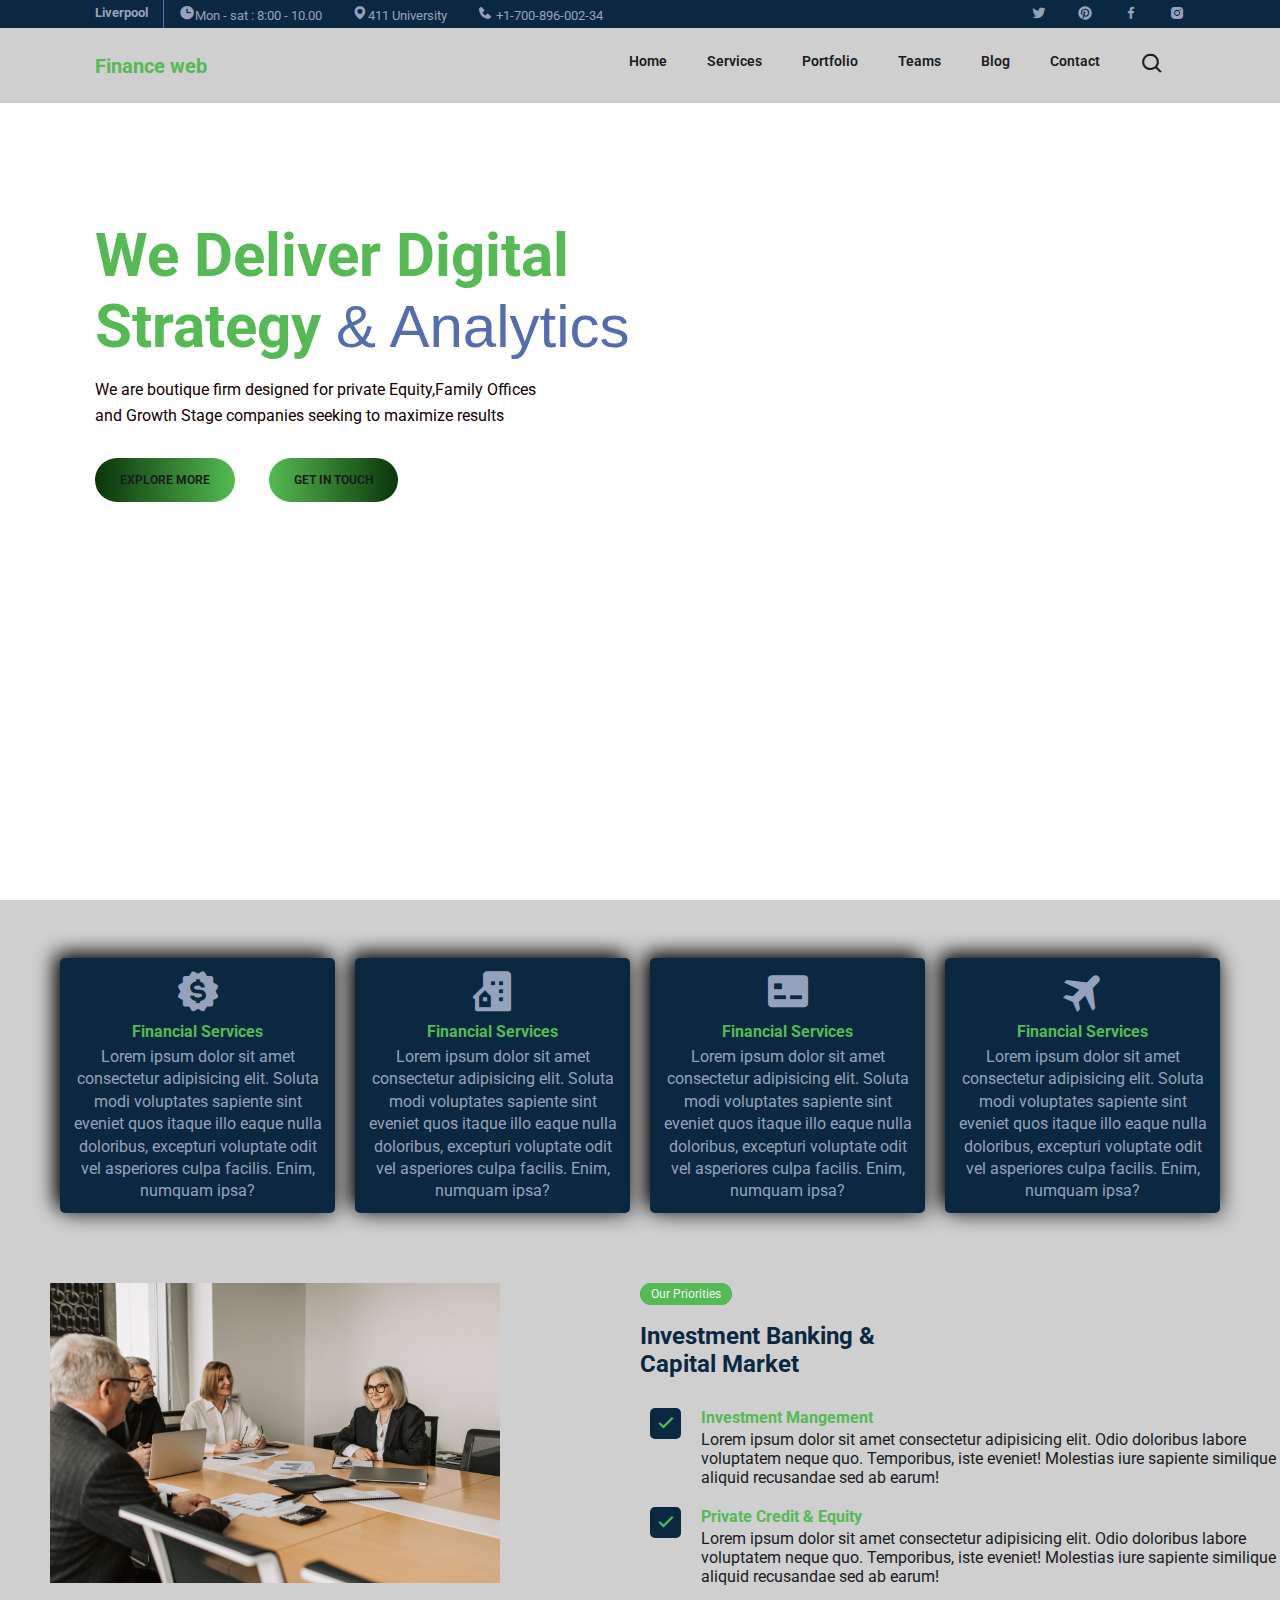
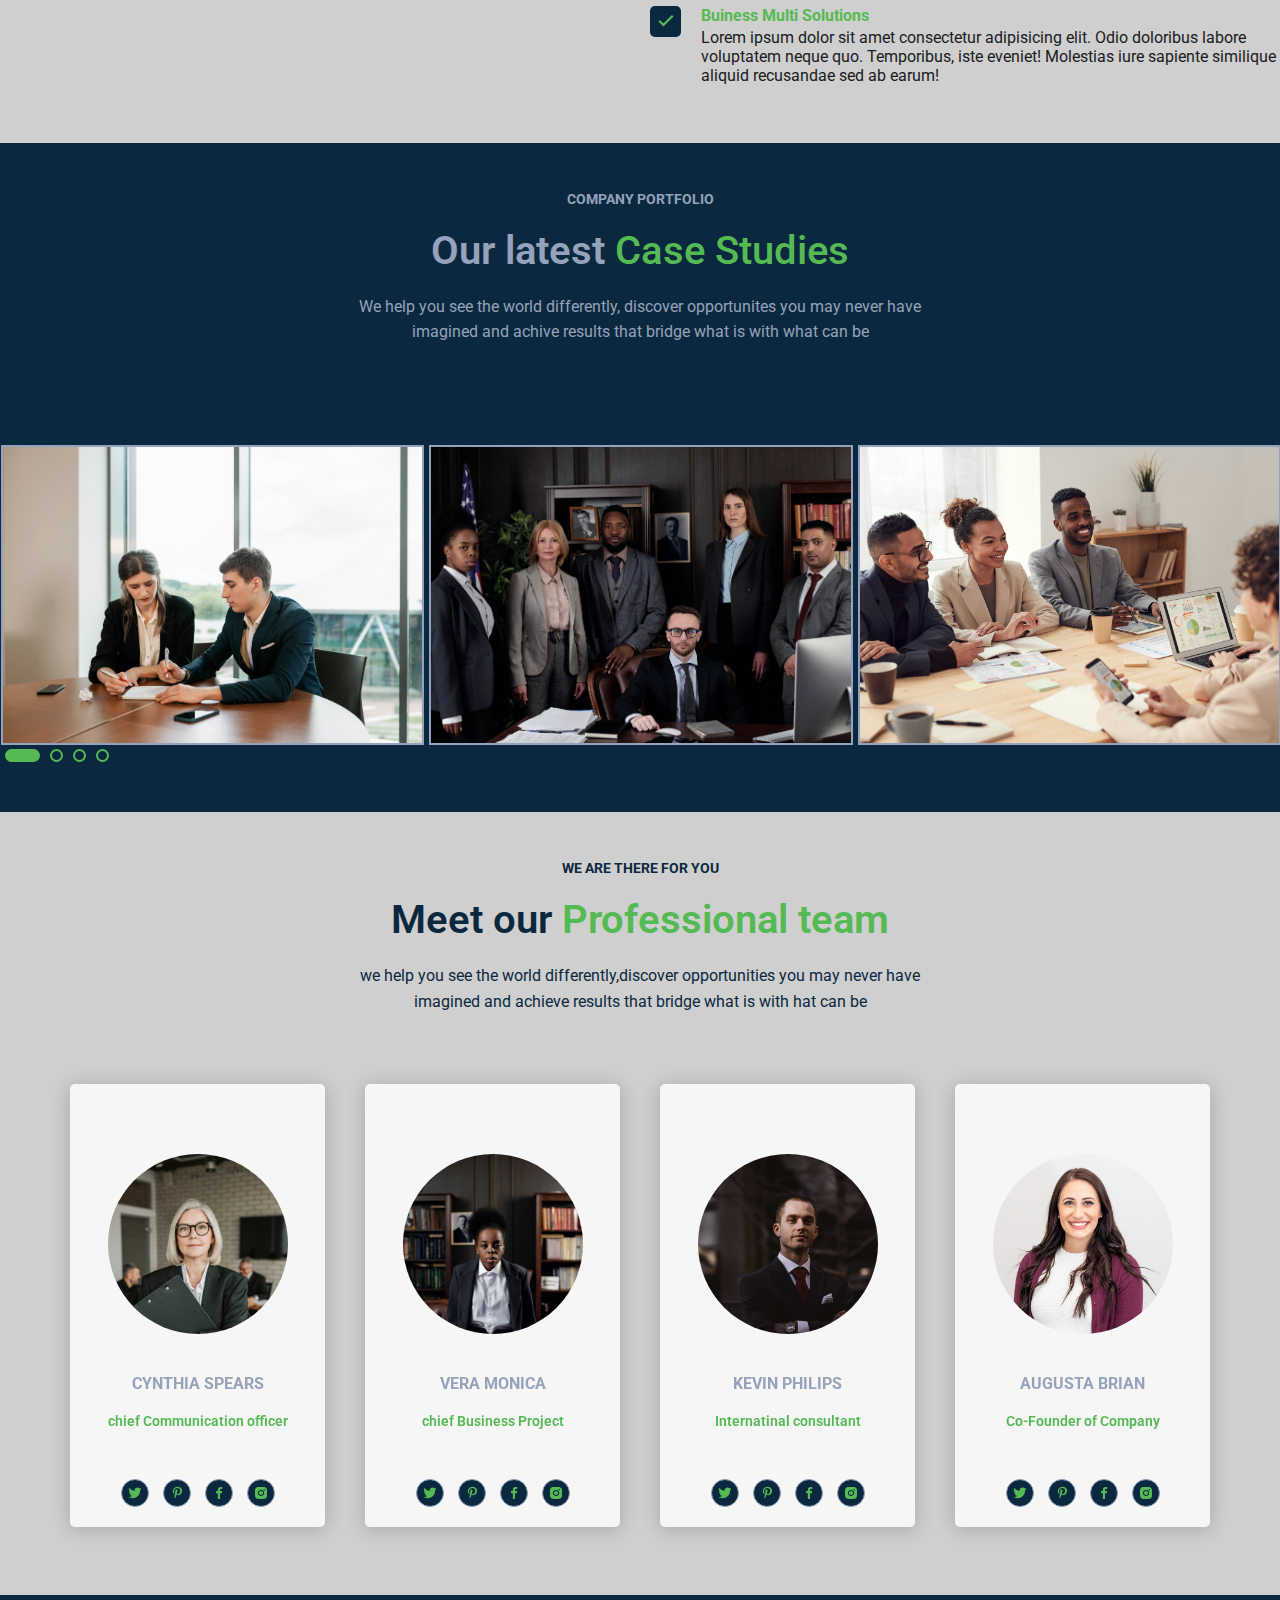
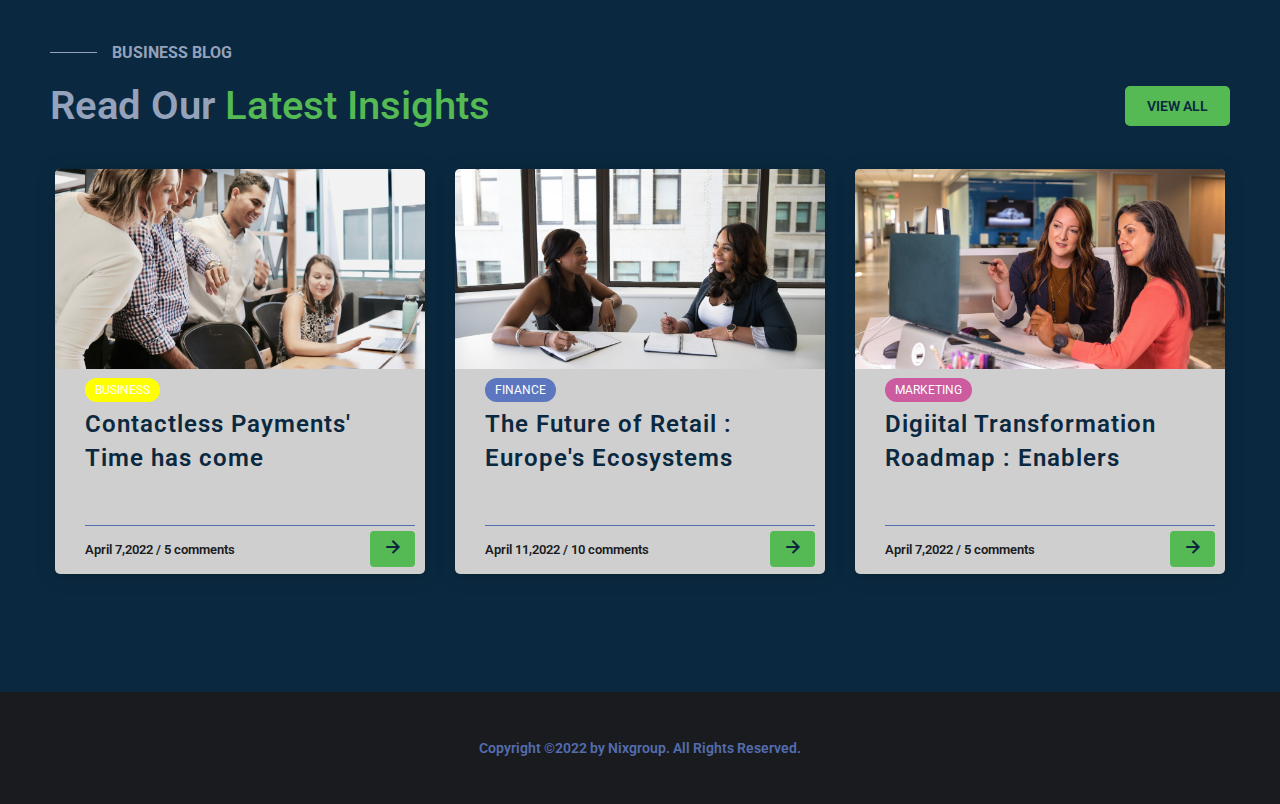
==== commit 47548c0f: "front page completed" ====
--- a/index.html
+++ b/index.html
@@ -318,32 +318,35 @@
                         <img src="/images/blog2.jpg">
                     </div>
                     <div class="card-body">
-                        <span class="tag tag-purple">Business</span>
-                        <h4>Contactless Payments' <br> Time has come </h4>
+                        <span class="tag tag-purple">Finance</span>
+                        <h4>The Future of Retail : <br> Europe's Ecosystems </h4>
+                        <div class="footer">
+                            <small>April 11,2022 / 10 comments</small>
+                            <a href="#"><i class="bx bx-right-arrow-alt bx-sm"></i></a>
+                        </div>
+                    </div>
+                </div>
+
+                <div class="card">
+                    <div class="card-header">
+                        <img src="/images/blog3.jpg">
+                    </div>
+                    <div class="card-body">
+                        <span class="tag tag-pink">Marketing</span>
+                        <h4>Digiital Transformation <br>Roadmap : Enablers </h4>
                         <div class="footer">
                             <small>April 7,2022 / 5 comments</small>
                             <a href="#"><i class="bx bx-right-arrow-alt bx-sm"></i></a>
                         </div>
                     </div>
                 </div>
-
-                <div class="card">
-                    <div class="card-header">
-                        <img src="/images/blog3.jpg">
-                    </div>
-                    <div class="card-body">
-                        <span class="tag tag-yellow">Business</span>
-                        <h4>Contactless Payments' <br> Time has come </h4>
-                        <div class="footer">
-                            <small>April 7,2022 / 5 comments</small>
-                            <a href="#"><i class="bx bx-right-arrow-alt bx-sm"></i></a>
-                        </div>
-                    </div>
-                </div>
             </div>
         </div>
     </section>
-
+<!-- Footer section-->
+ <footer class="footer-bottom py-3 text-center">
+    <p> Copyright &copy;2022 by Nixgroup. All Rights Reserved.</p>
+ </footer>
 
 
     <script src="https://code.jquery.com/jquery-3.6.3.min.js"></script>
--- a/style.css
+++ b/style.css
@@ -7,8 +7,10 @@
     font-family: 'Roboto', sans-serif;
 }
 
-
-
+/* smooth scroll */
+html{
+    scroll-behavior: smooth;
+}
 /* Utility Classes */
 .text-secondary{
     color: #55BA53;
@@ -549,3 +551,144 @@
     color: #0a2940;
 
 }
+
+/* Blog Section Styling */
+#blog{
+    background: #0a2940;
+}
+#blog .wrapper .header{
+    display: flex;
+    align-items:center ;
+    margin-bottom: 20px ;
+}
+#blog .wrapper .header span{
+    height: 1px;
+    width: 4%;
+    background: #95a2bb;
+}
+#blog .wrapper .header h4{
+    color: #95A2BB;
+    padding-left: 15px;
+    text-transform: uppercase;
+}
+
+#blog .wrapper .blog-info{
+    display: flex;
+    align-items: center;
+    justify-content: space-between;
+    margin-bottom: 20px;
+}
+
+#blog .wrapper .blog-info h2{
+    font-size: 40px;
+    color: #95a2bb;
+    font-weight: 600;
+}
+#blog .wrapper .blog-info h2 span{
+    font-weight: 500;
+}
+#blog .wrapper .blog-info a{
+    text-decoration: none;
+    padding: 10px 20px;
+    background: #55BA53;
+    color: #0a2940;
+    text-transform: uppercase;
+    font-weight: 600;
+    font-size: 14px;
+    border: 2px solid #55ba53;
+    border-radius: 5px;
+    transition: 0.5s;
+}
+#blog .wrapper .blog-info a:hover{
+    background: none ;
+    color: #95a2bb;
+}
+#blog .wrapper .blog-card{
+    display: flex;
+    margin-top: -50px;
+    justify-content: space-between;
+    flex-wrap: wrap;
+}
+
+#blog .wrapper .card{
+    margin: 70px 5px;
+    background-color: #cfcfcf;
+    border-radius: 5px;
+    box-shadow: 0 2px 20px rgba(0, 0, 0, 0.2);
+    width: 370px;
+    overflow: hidden;
+    z-index: 1;
+    transition: all 0.5s ease;
+}
+#blog .wrapper .card:hover{
+    transform: scale(1.05);
+}
+
+
+#blog .wrapper .card .card-header img{
+    width: 100%;
+    height: 200px;
+    object-fit: cover;
+    display: block;
+    margin-bottom: 10px;
+}
+
+#blog .wrapper .card .card-body .tag{
+    background: #ccc;
+    border-radius: 50px;
+    font-size: 12px;
+    margin: 30px;
+    color: #fff;
+    padding: 5px 10px;
+    text-transform: uppercase;
+    cursor: pointer;
+}
+
+#blog .wrapper .card .card-body .tag-yellow{
+    background-color: yellow;
+}
+#blog .wrapper .card .card-body .tag-purple{
+    background-color: #5c76bf;
+}
+#blog .wrapper .card .card-body .tag-pink{
+    background-color:  #cd5b9f;
+}
+
+#blog .wrapper .card .card-body h4{
+  margin: 10px 30px;
+  font-weight: 600;
+  font-size: 24px;
+  letter-spacing: 1px ;
+  line-height: 1.4;
+  color: #0a2940;
+}
+#blog .wrapper .card .card-body .footer{
+    display: flex;
+    justify-content: space-between;
+    align-items: center;
+    margin: 50px 10px 2px 30px;
+    border-top: 1px solid #536daf;
+    padding: 5px 0;
+}
+
+#blog .wrapper .card .card-body .footer small{
+    color: #1a1b1e;
+    font-weight: 600;
+}
+#blog .wrapper .card .card-body .footer a{
+    padding: 5px 10px;
+    background: #55ba53;
+    border-radius: 4px;
+    color: #0a2940;
+}
+
+/* Footer Section  Styling */
+
+.footer-bottom{
+    background: #1a1b1e;
+    color: #536daf;
+}
+.footer-bottom p{
+    font-size: 14px;
+    font-weight: 600;
+}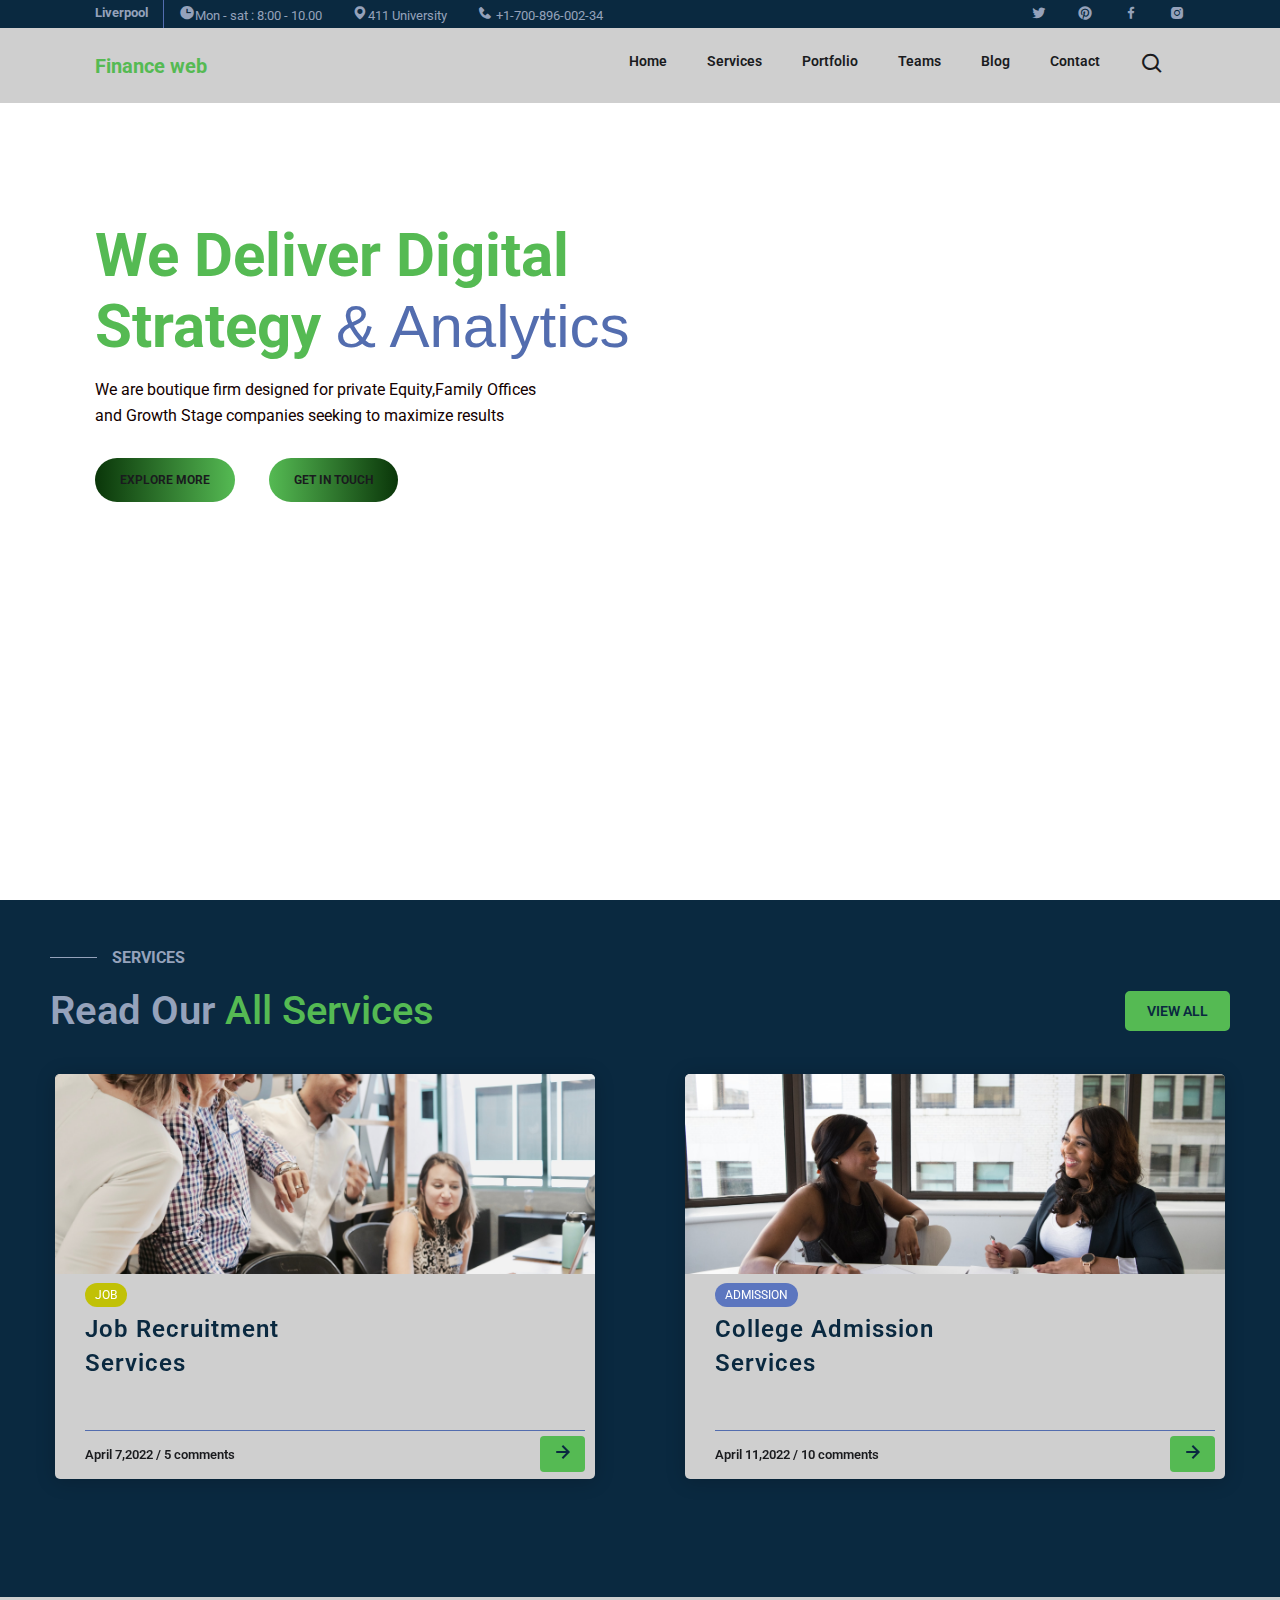
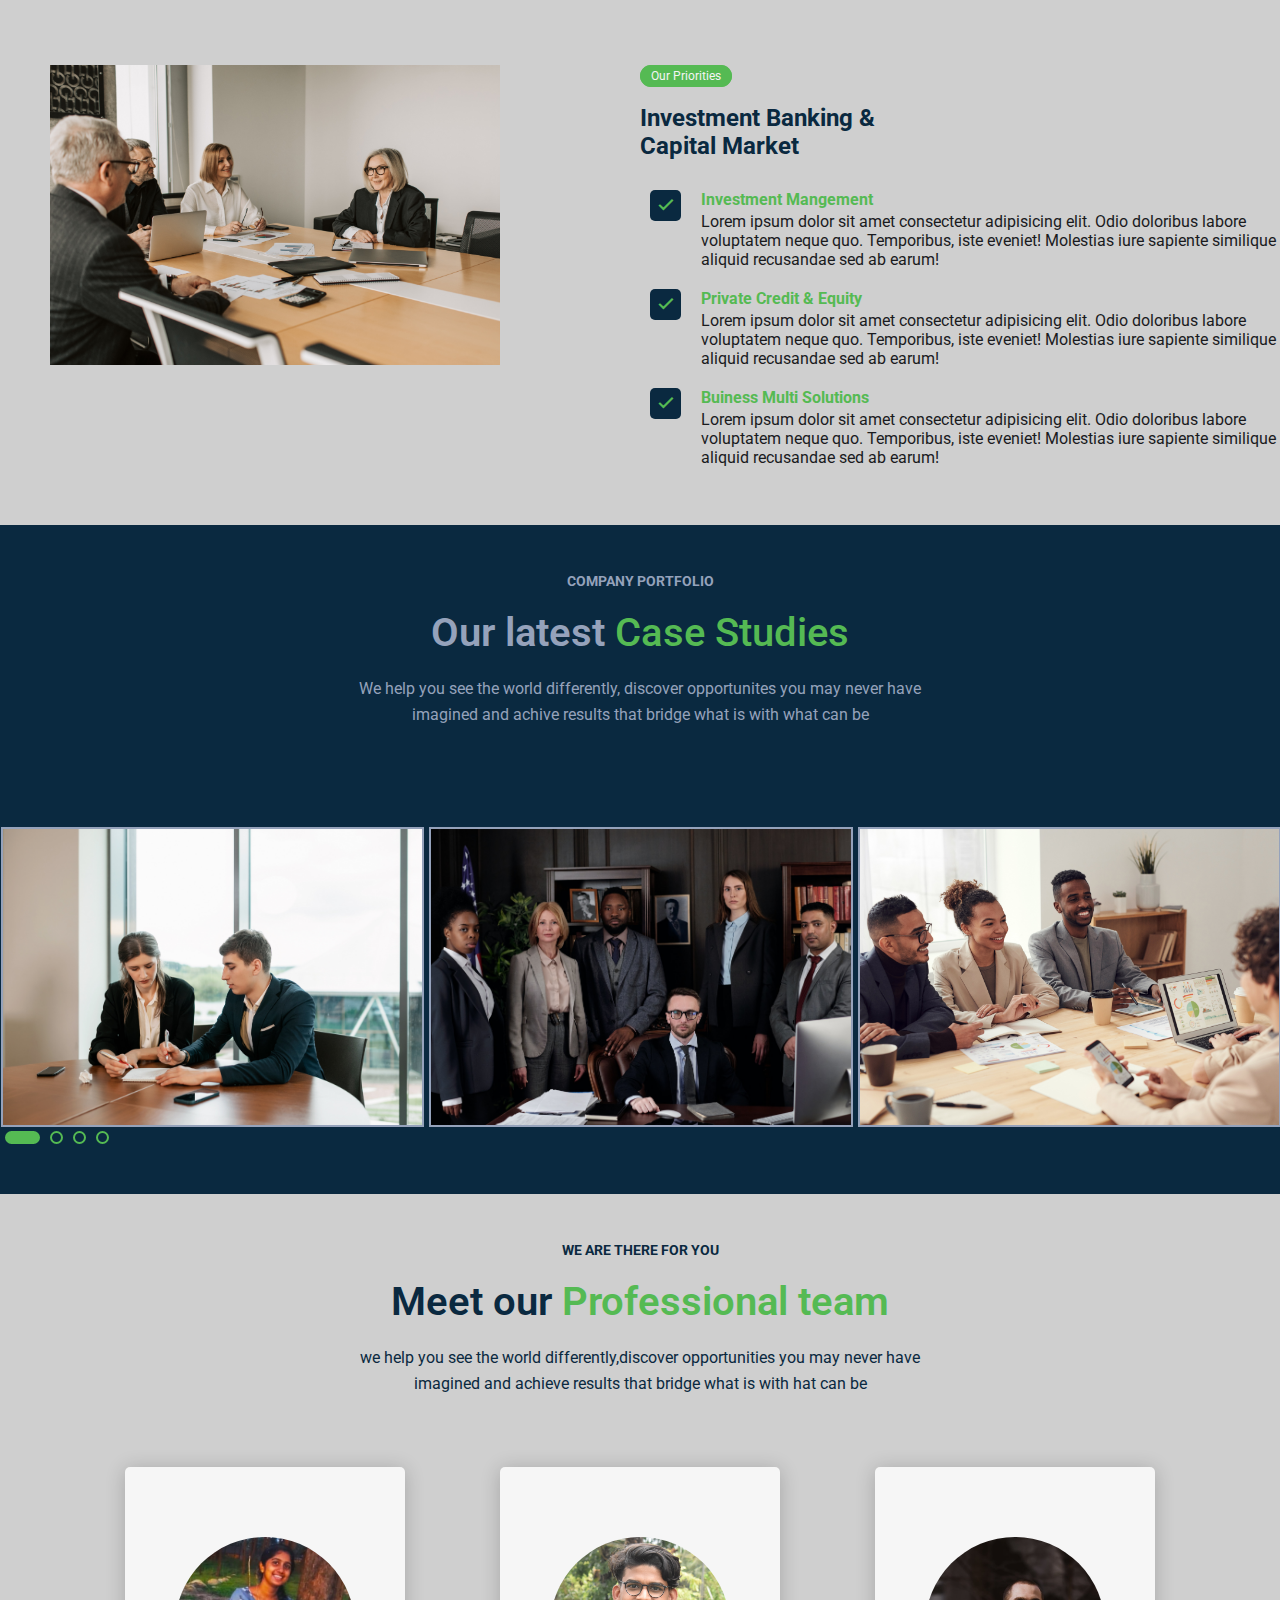
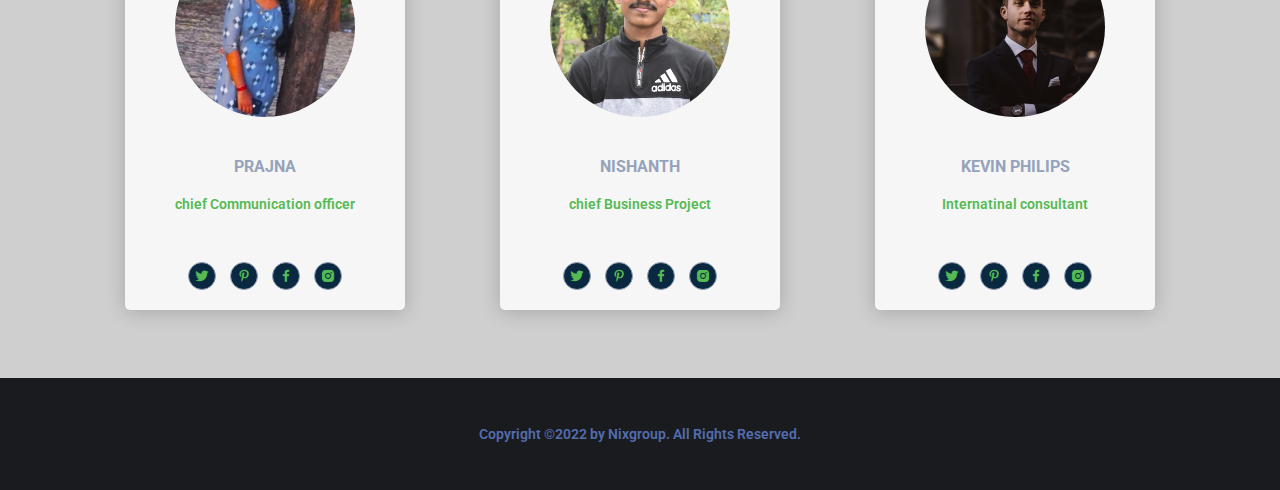
==== commit f8fddd4c: "new updates" ====
--- a/index.html
+++ b/index.html
@@ -34,14 +34,14 @@
         </div>
         <!-- navbar buton section  -->
         <div class="navbar-botton">
-            <a href="#" class="brand-left">Finance web</a>
+            <a href="#home" class="brand-left">Finance web</a>
             <ul class="menu-right">
-                <li><a href="#" class="Home">Home</a></li>
-                <li><a href="#" class="Home">Services</a></li>
-                <li><a href="#" class="Home">Portfolio</a></li>
-                <li><a href="#" class="Home">Teams</a></li>
-                <li><a href="#" class="Home">Blog</a></li>
-                <li><a href="#" class="Home">Contact</a></li>
+                <li><a href="#home" class="Home">Home</a></li>
+                <li><a href="#services" class="Home">Services</a></li>
+                <li><a href="#portfolio" class="Home">Portfolio</a></li>
+                <li><a href="#teams" class="Home">Teams</a></li>
+                <li><a href="#blog" class="Home">Blog</a></li>
+                <li><a href="#contact" class="Home">Contact</a></li>
                 <li><a href="#"><i class="bx bx-search bx-sm" id="search-btn"></i></a></li>
             </ul>
             <div class="search-form">
@@ -59,39 +59,51 @@
         </div>
     </div>
 
+
+    <!-- blog Section -->
+    <section id="services" class="blog py-3">
+        <div class="wrapper">
+            <div class="header">
+                <span></span>
+                <h4>Services</h4>
+            </div>
+            <div class="blog-info">
+                <h2>Read Our <span class="text-secondary">All Services</span></h2>
+                <a href="#">view all</a>
+            </div>
+            <div class="blog-card">
+                <div class="card">
+                    <div class="card-header">
+                        <img src="/images/blog1.jpg">
+                    </div>
+                    <div class="card-body">
+                        <span class="tag tag-yellow">Job </span>
+                        <h4>Job Recruitment <br> Services</h4>
+                        <div class="footer">
+                            <small>April 7,2022 / 5 comments</small>
+                            <a href="#"><i class="bx bx-right-arrow-alt bx-sm"></i></a>
+                        </div>
+                    </div>
+                </div>
+
+                <div class="card">
+                    <div class="card-header">
+                        <img src="/images/blog2.jpg">
+                    </div>
+                    <div class="card-body">
+                        <span class="tag tag-purple">Admission</span>
+                        <h4>College Admission <br> Services </h4>
+                        <div class="footer">
+                            <small>April 11,2022 / 10 comments</small>
+                            <a href="#"><i class="bx bx-right-arrow-alt bx-sm"></i></a>
+                        </div>
+                    </div>
+                </div>
+    </section>
+
     <!-- Services / goal Section -->
-    <section id="services" class="bg-light py-3">
+    <section id="blog" class="bg-light py-3">
         <div class="wrapper">
-            <div class="items">
-                <div class="item">
-                    <i class="bx bxs-badge-dollar bx-lg"></i>
-                    <h3>Financial Services</h3>
-                    <p>Lorem ipsum dolor sit amet consectetur adipisicing elit. Soluta modi voluptates sapiente sint
-                        eveniet quos itaque illo eaque nulla doloribus, excepturi voluptate odit vel asperiores culpa
-                        facilis. Enim, numquam ipsa?</p>
-                </div>
-                <div class="item">
-                    <i class="bx bxs-building-house bx-lg"></i>
-                    <h3>Financial Services</h3>
-                    <p>Lorem ipsum dolor sit amet consectetur adipisicing elit. Soluta modi voluptates sapiente sint
-                        eveniet quos itaque illo eaque nulla doloribus, excepturi voluptate odit vel asperiores culpa
-                        facilis. Enim, numquam ipsa?</p>
-                </div>
-                <div class="item">
-                    <i class="bx bxs-credit-card-front bx-lg"></i>
-                    <h3>Financial Services</h3>
-                    <p>Lorem ipsum dolor sit amet consectetur adipisicing elit. Soluta modi voluptates sapiente sint
-                        eveniet quos itaque illo eaque nulla doloribus, excepturi voluptate odit vel asperiores culpa
-                        facilis. Enim, numquam ipsa?</p>
-                </div>
-                <div class="item">
-                    <i class="bx bxs-plane-alt bx-lg"></i>
-                    <h3>Financial Services</h3>
-                    <p>Lorem ipsum dolor sit amet consectetur adipisicing elit. Soluta modi voluptates sapiente sint
-                        eveniet quos itaque illo eaque nulla doloribus, excepturi voluptate odit vel asperiores culpa
-                        facilis. Enim, numquam ipsa?</p>
-                </div>
-            </div>
             <div id="goal" class="goal">
                 <div class="goal-img">
                     <img src="/images/photo1.jpg">
@@ -107,7 +119,8 @@
                             <h3>Investment Mangement</h3>
                             <p>Lorem ipsum dolor sit amet consectetur adipisicing elit. Odio doloribus labore
                                 <br>voluptatem neque quo. Temporibus, iste eveniet! Molestias iure sapiente similique
-                                <br>aliquid recusandae sed ab earum!</p>
+                                <br>aliquid recusandae sed ab earum!
+                            </p>
                         </div>
                     </div>
                     <div class="contents">
@@ -118,7 +131,8 @@
                             <h3>Private Credit & Equity</h3>
                             <p>Lorem ipsum dolor sit amet consectetur adipisicing elit. Odio doloribus labore
                                 <br>voluptatem neque quo. Temporibus, iste eveniet! Molestias iure sapiente similique
-                                <br>aliquid recusandae sed ab earum!</p>
+                                <br>aliquid recusandae sed ab earum!
+                            </p>
                         </div>
                     </div>
                     <div class="contents">
@@ -129,7 +143,8 @@
                             <h3>Buiness Multi Solutions</h3>
                             <p>Lorem ipsum dolor sit amet consectetur adipisicing elit. Odio doloribus labore
                                 <br>voluptatem neque quo. Temporibus, iste eveniet! Molestias iure sapiente similique
-                                <br>aliquid recusandae sed ab earum!</p>
+                                <br>aliquid recusandae sed ab earum!
+                            </p>
                         </div>
                     </div>
                 </div>
@@ -193,10 +208,10 @@
             <div class="card-items">
                 <div class="card">
                     <div class="card-header">
-                        <img src="/images/cynthia.jpg">
-                    </div>
-                    <div class="card-body">
-                        <h3>Cynthia Spears</h3>
+                        <img src="/images/prajna.jpg">
+                    </div>
+                    <div class="card-body">
+                        <h3>Prajna</h3>
                         <h4>chief Communication officer</h4>
                         <ul>
                             <li><a href="#">
@@ -216,10 +231,10 @@
                 </div>
                 <div class="card">
                     <div class="card-header">
-                        <img src="/images/vera.jpg">
-                    </div>
-                    <div class="card-body">
-                        <h3>Vera Monica</h3>
+                        <img src="/images/nish.JPG">
+                    </div>
+                    <div class="card-body">
+                        <h3>Nishanth</h3>
                         <h4>chief Business Project</h4>
                         <ul>
                             <li><a href="#">
@@ -260,93 +275,15 @@
                         </ul>
                     </div>
                 </div>
-                <div class="card">
-                    <div class="card-header">
-                        <img src="/images/augusta.jpg">
-                    </div>
-                    <div class="card-body">
-                        <h3>Augusta Brian</h3>
-                        <h4>Co-Founder of Company</h4>
-                        <ul>
-                            <li><a href="#">
-                                    <i class="bx bxl-twitter bx-xs"></i>
-                                </a></li>
-                            <li><a href="#">
-                                    <i class="bx bxl-pinterest-alt bx-xs"></i>
-                                </a></li>
-                            <li><a href="#">
-                                    <i class="bx bxl-facebook bx-xs"></i>
-                                </a></li>
-                            <li><a href="#">
-                                    <i class="bx bxl-instagram-alt bx-xs"></i>
-                                </a></li>
-                        </ul>
-                    </div>
-                </div>
-            </div>
-        </div>
-    </section>
-
-    <!-- blog Section -->
-    <section id="blog" class="blog py-3">
-        <div class="wrapper">
-            <div class="header">
-                <span></span>
-                <h4>Business Blog</h4>
-            </div>
-            <div class="blog-info">
-                <h2>Read Our <span class="text-secondary">Latest Insights</span></h2>
-                <a href="#">view all</a>
-            </div>
-            <div class="blog-card">
-                <div class="card">
-                    <div class="card-header">
-                        <img src="/images/blog1.jpg">
-                    </div>
-                    <div class="card-body">
-                        <span class="tag tag-yellow">Business</span>
-                        <h4>Contactless Payments' <br> Time has come </h4>
-                        <div class="footer">
-                            <small>April 7,2022 / 5 comments</small>
-                            <a href="#"><i class="bx bx-right-arrow-alt bx-sm"></i></a>
-                        </div>
-                    </div>
-                </div>
-
-                <div class="card">
-                    <div class="card-header">
-                        <img src="/images/blog2.jpg">
-                    </div>
-                    <div class="card-body">
-                        <span class="tag tag-purple">Finance</span>
-                        <h4>The Future of Retail : <br> Europe's Ecosystems </h4>
-                        <div class="footer">
-                            <small>April 11,2022 / 10 comments</small>
-                            <a href="#"><i class="bx bx-right-arrow-alt bx-sm"></i></a>
-                        </div>
-                    </div>
-                </div>
-
-                <div class="card">
-                    <div class="card-header">
-                        <img src="/images/blog3.jpg">
-                    </div>
-                    <div class="card-body">
-                        <span class="tag tag-pink">Marketing</span>
-                        <h4>Digiital Transformation <br>Roadmap : Enablers </h4>
-                        <div class="footer">
-                            <small>April 7,2022 / 5 comments</small>
-                            <a href="#"><i class="bx bx-right-arrow-alt bx-sm"></i></a>
-                        </div>
-                    </div>
-                </div>
-            </div>
-        </div>
-    </section>
-<!-- Footer section-->
- <footer class="footer-bottom py-3 text-center">
-    <p> Copyright &copy;2022 by Nixgroup. All Rights Reserved.</p>
- </footer>
+            </div>
+        </div>
+    </section>
+
+    
+    <!-- Footer section-->
+    <footer class="footer-bottom py-3 text-center">
+        <p> Copyright &copy;2022 by Nixgroup. All Rights Reserved.</p>
+    </footer>
 
 
     <script src="https://code.jquery.com/jquery-3.6.3.min.js"></script>
--- a/style.css
+++ b/style.css
@@ -279,12 +279,12 @@
 
 /* services Section Styling */
 
-#services .items{
+#blog .items{
     display: flex;
     padding-bottom: 40px;
 }
 
-#services .items .item{
+#blog .items .item{
     text-align: center;
     padding: 10px;
     margin: 10px;
@@ -294,28 +294,28 @@
     transition: all 0.5s ease;
 }
 
-#services .items .item h3{
+#blog .items .item h3{
     color: #55ba53;
     font-size: 16px;
     margin: 5px;
 }
-#services .items .item p{
+#blog .items .item p{
     line-height: 1.4;
     color: #95A2BB;
 }
-#services .items .item i{
+#blog .items .item i{
     color: #95A2BB;
 }
-#services .items .item:hover i{
+#blog .items .item:hover i{
     color: #55BA53;
 
 }
-#services .items .item:hover{
+#blog .items .item:hover{
     color: #0a2940;
     transform: scale(1.05);
 }
 
-#services .items .item:hover h3{
+#blog .items .item:hover h3{
     color: #f4f4f4;
 }
 
@@ -553,41 +553,41 @@
 }
 
 /* Blog Section Styling */
-#blog{
+#services{
     background: #0a2940;
 }
-#blog .wrapper .header{
+#services .wrapper .header{
     display: flex;
     align-items:center ;
     margin-bottom: 20px ;
 }
-#blog .wrapper .header span{
+#services .wrapper .header span{
     height: 1px;
     width: 4%;
     background: #95a2bb;
 }
-#blog .wrapper .header h4{
+#services .wrapper .header h4{
     color: #95A2BB;
     padding-left: 15px;
     text-transform: uppercase;
 }
 
-#blog .wrapper .blog-info{
+#services .wrapper .blog-info{
     display: flex;
     align-items: center;
     justify-content: space-between;
     margin-bottom: 20px;
 }
 
-#blog .wrapper .blog-info h2{
+#services .wrapper .blog-info h2{
     font-size: 40px;
     color: #95a2bb;
     font-weight: 600;
 }
-#blog .wrapper .blog-info h2 span{
+#services .wrapper .blog-info h2 span{
     font-weight: 500;
 }
-#blog .wrapper .blog-info a{
+#services .wrapper .blog-info a{
     text-decoration: none;
     padding: 10px 20px;
     background: #55BA53;
@@ -599,33 +599,33 @@
     border-radius: 5px;
     transition: 0.5s;
 }
-#blog .wrapper .blog-info a:hover{
+#services .wrapper .blog-info a:hover{
     background: none ;
     color: #95a2bb;
 }
-#blog .wrapper .blog-card{
+#services .wrapper .blog-card{
     display: flex;
     margin-top: -50px;
     justify-content: space-between;
     flex-wrap: wrap;
 }
 
-#blog .wrapper .card{
+#services .wrapper .card{
     margin: 70px 5px;
     background-color: #cfcfcf;
     border-radius: 5px;
     box-shadow: 0 2px 20px rgba(0, 0, 0, 0.2);
-    width: 370px;
+    width: 540px;
     overflow: hidden;
     z-index: 1;
     transition: all 0.5s ease;
 }
-#blog .wrapper .card:hover{
+#services .wrapper .card:hover{
     transform: scale(1.05);
 }
 
 
-#blog .wrapper .card .card-header img{
+#services .wrapper .card .card-header img{
     width: 100%;
     height: 200px;
     object-fit: cover;
@@ -633,7 +633,7 @@
     margin-bottom: 10px;
 }
 
-#blog .wrapper .card .card-body .tag{
+#services .wrapper .card .card-body .tag{
     background: #ccc;
     border-radius: 50px;
     font-size: 12px;
@@ -644,17 +644,17 @@
     cursor: pointer;
 }
 
-#blog .wrapper .card .card-body .tag-yellow{
-    background-color: yellow;
-}
-#blog .wrapper .card .card-body .tag-purple{
+#services .wrapper .card .card-body .tag-yellow{
+    background-color: rgb(193, 193, 6);
+}
+#services .wrapper .card .card-body .tag-purple{
     background-color: #5c76bf;
 }
-#blog .wrapper .card .card-body .tag-pink{
+#services .wrapper .card .card-body .tag-pink{
     background-color:  #cd5b9f;
 }
 
-#blog .wrapper .card .card-body h4{
+#services .wrapper .card .card-body h4{
   margin: 10px 30px;
   font-weight: 600;
   font-size: 24px;
@@ -662,7 +662,7 @@
   line-height: 1.4;
   color: #0a2940;
 }
-#blog .wrapper .card .card-body .footer{
+#services .wrapper .card .card-body .footer{
     display: flex;
     justify-content: space-between;
     align-items: center;
@@ -671,11 +671,11 @@
     padding: 5px 0;
 }
 
-#blog .wrapper .card .card-body .footer small{
+#services .wrapper .card .card-body .footer small{
     color: #1a1b1e;
     font-weight: 600;
 }
-#blog .wrapper .card .card-body .footer a{
+#services .wrapper .card .card-body .footer a{
     padding: 5px 10px;
     background: #55ba53;
     border-radius: 4px;
